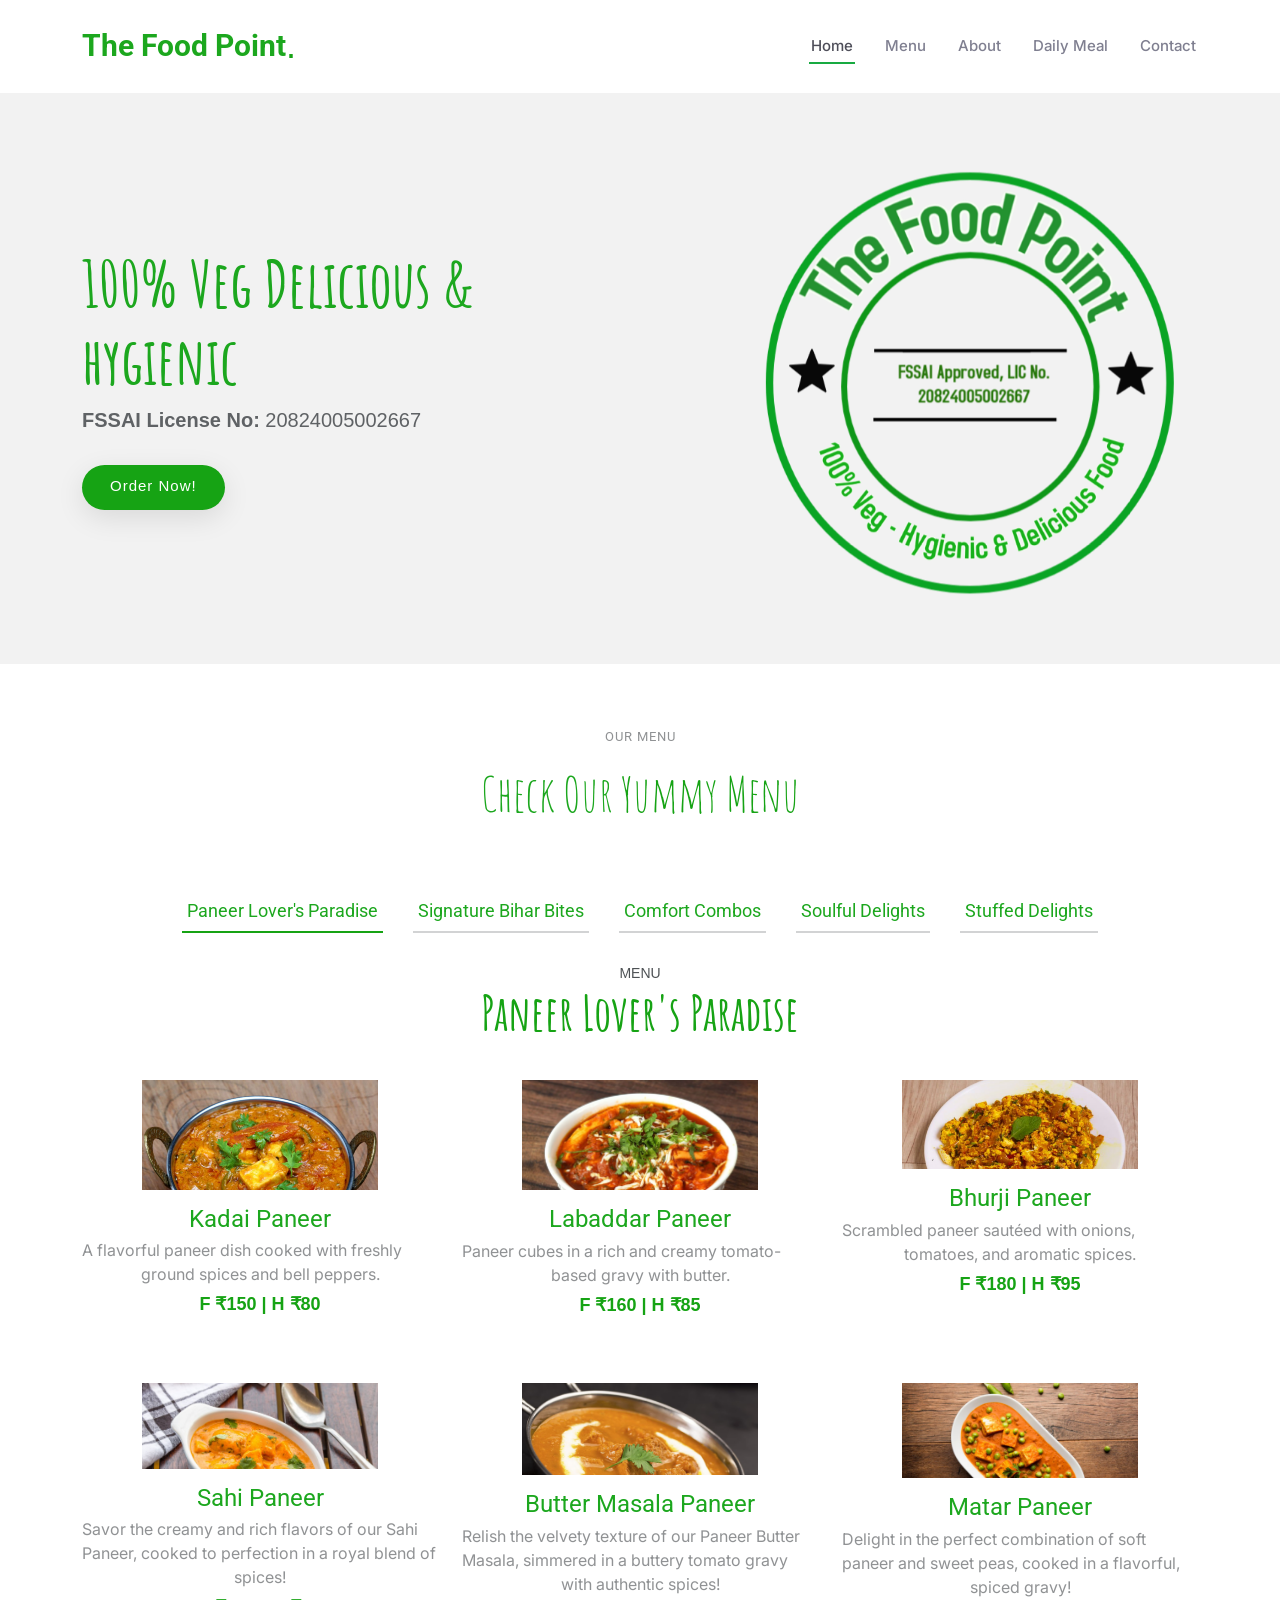
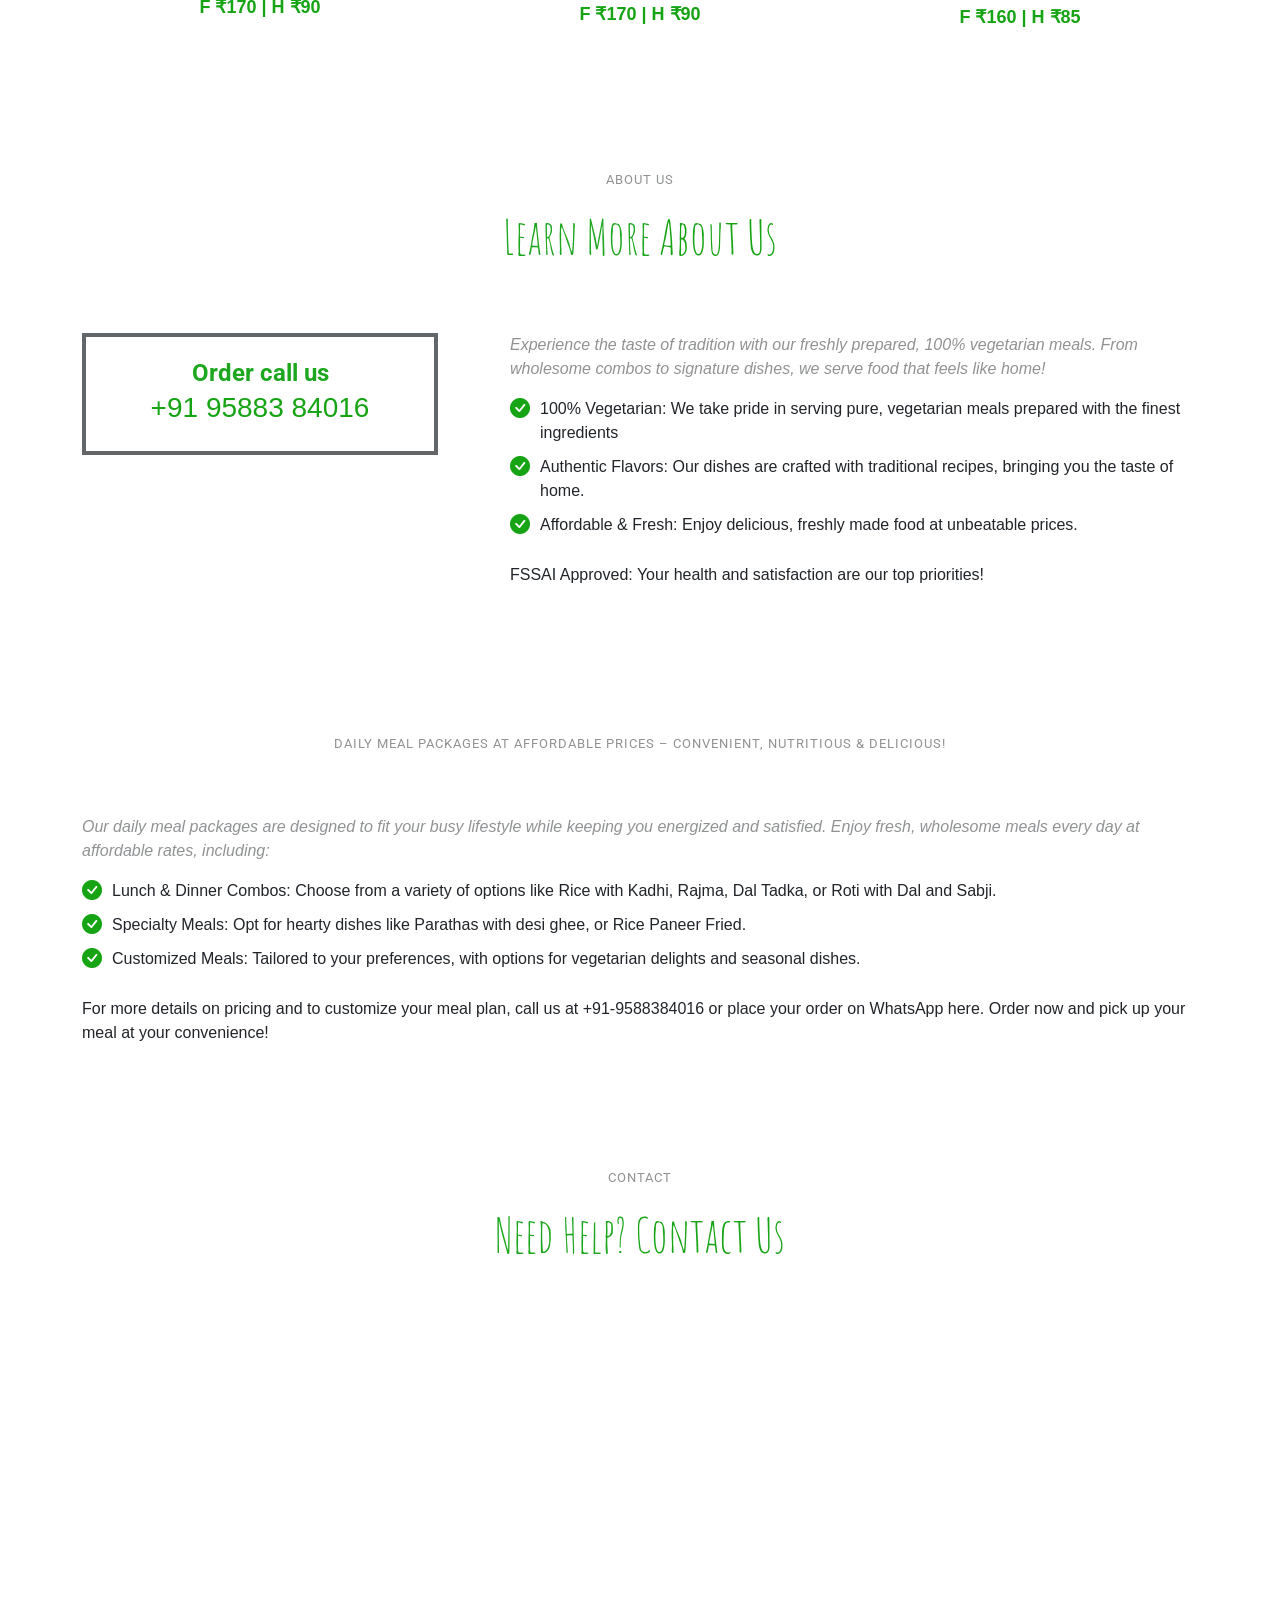
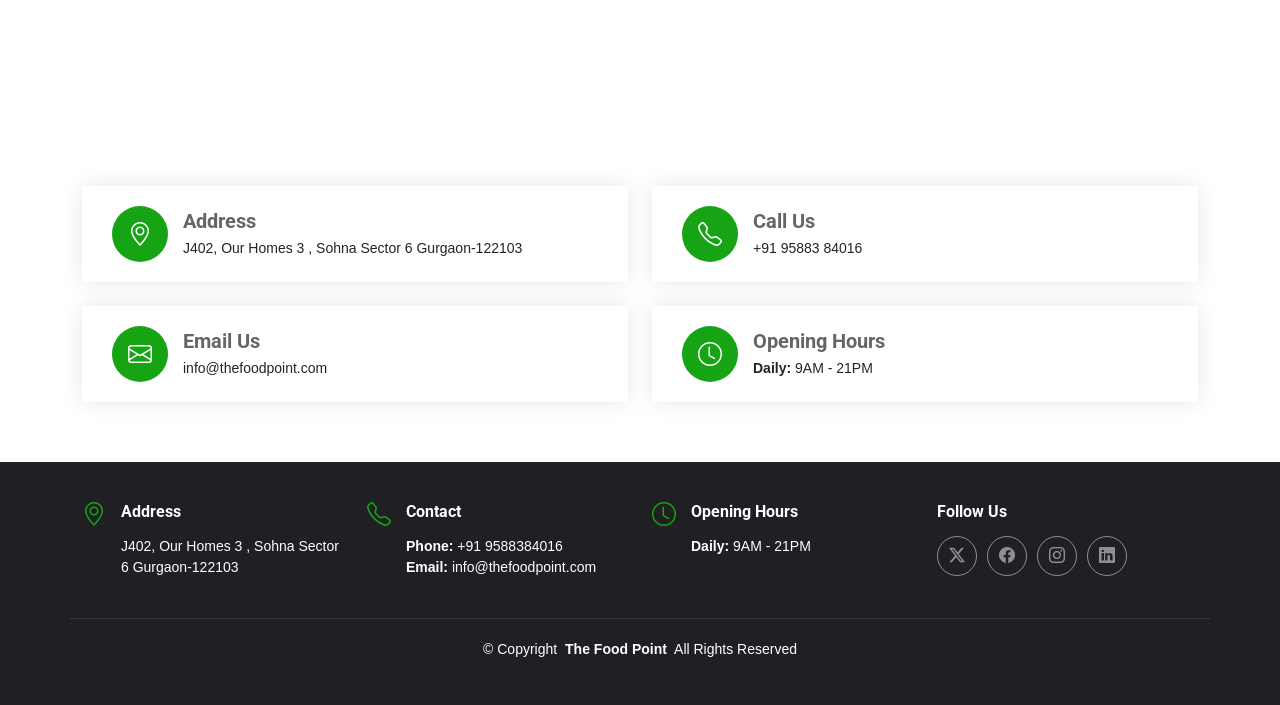
==== index.html @ 6e39b052 "First commit" ====
<!DOCTYPE html>
<html lang="en">

<head>
  <meta charset="utf-8">
  <meta content="width=device-width, initial-scale=1.0" name="viewport">
  <title>The Food Point</title>
  <meta name="description" content="">
  <meta name="keywords" content="">

  <!-- Favicons -->
  <!-- <link href="assets/img/favicon.png" rel="icon"> -->
  <link href="assets/img/apple-touch-icon.png" rel="apple-touch-icon">

  <!-- <link rel="apple-touch-icon" sizes="180x180" href="/apple-touch-icon.png"> -->
<link rel="icon" type="image/png" sizes="32x32" href="assets/img/favicon-32x32.png">
<link rel="icon" type="image/png" sizes="16x16" href="assets/img/favicon-16x16.png">
<link rel="manifest" href="/site.webmanifest">


  <!-- Fonts -->
  <link href="https://fonts.googleapis.com" rel="preconnect">
  <link href="https://fonts.gstatic.com" rel="preconnect" crossorigin>
  <link href="https://fonts.googleapis.com/css2?family=Roboto:ital,wght@0,100;0,300;0,400;0,500;0,700;0,900;1,100;1,300;1,400;1,500;1,700;1,900&family=Inter:wght@100;200;300;400;500;600;700;800;900&family=Amatic+SC:wght@400;700&display=swap" rel="stylesheet">

  <!-- Vendor CSS Files -->
  <link href="assets/vendor/bootstrap/css/bootstrap.min.css" rel="stylesheet">
  <link href="assets/vendor/bootstrap-icons/bootstrap-icons.css" rel="stylesheet">
  <link href="assets/vendor/aos/aos.css" rel="stylesheet">
  <link href="assets/vendor/glightbox/css/glightbox.min.css" rel="stylesheet">
  <link href="assets/vendor/swiper/swiper-bundle.min.css" rel="stylesheet">

  <!-- Main CSS File -->
  <link href="assets/css/main.css" rel="stylesheet">

  <!-- =======================================================
  * Template Name: Yummy
  * Template URL: https://bootstrapmade.com/yummy-bootstrap-restaurant-website-template/
  * Updated: Aug 07 2024 with Bootstrap v5.3.3
  * Author: BootstrapMade.com
  * License: https://bootstrapmade.com/license/
  ======================================================== -->
  <style>
    @media (max-width: 768px) {
  .popup-overlay {
    width: 90%;
    height: auto;
    top: 10%;
    left: 5%;
  }
}
  </style>
</head>

<body class="index-page">

  <header id="header" class="header d-flex align-items-center sticky-top">
    <div class="container position-relative d-flex align-items-center justify-content-between">

      <a href="index.html" class="logo d-flex align-items-center me-auto me-xl-0">
        <!-- Uncomment the line below if you also wish to use an image logo -->
        <!-- <img src="assets/img/logo.png" alt=""> -->
        <h1 class="sitename">The Food Point</h1>
        <span>.</span>
      </a>

      <nav id="navmenu" class="navmenu">
        <ul>
          <li><a href="#hero" class="active">Home<br></a></li>
          <li><a href="#menu">Menu</a></li>
          <li><a href="#about">About</a></li>
   
          <!-- <li><a href="#events">Events</a></li>
          <li><a href="#chefs">Chefs</a></li>
          <li><a href="#gallery">Gallery</a></li>
          <li class="dropdown"><a href="#"><span>Dropdown</span> <i class="bi bi-chevron-down toggle-dropdown"></i></a>
            <ul>
              <li><a href="#">Dropdown 1</a></li>
              <li class="dropdown"><a href="#"><span>Deep Dropdown</span> <i class="bi bi-chevron-down toggle-dropdown"></i></a>
                <ul>
                  <li><a href="#">Deep Dropdown 1</a></li>
                  <li><a href="#">Deep Dropdown 2</a></li>
                  <li><a href="#">Deep Dropdown 3</a></li>
                  <li><a href="#">Deep Dropdown 4</a></li>
                  <li><a href="#">Deep Dropdown 5</a></li>
                </ul>
              </li>
              <li><a href="#">Dropdown 2</a></li>
              <li><a href="#">Dropdown 3</a></li>
              <li><a href="#">Dropdown 4</a></li>
            </ul>
          </li> -->
          <li><a href="#dailyMeal">Daily Meal</a></li>
          <li><a href="#contact">Contact</a></li>
        </ul>
        <i class="mobile-nav-toggle d-xl-none bi bi-list"></i>
      </nav>

      <!-- <a class="btn-getstarted" href="https://wa.link/rzts4y" >Order Now</a> -->
      <!-- <a href="/ordernow.html" class="btn-get-started">Order Now!</a> -->
      <!-- <button id="orderNowButton" style="margin: 20px; padding: 10px 20px; background: #2ca72a; color: #fff; border: none; border-radius: 4px; cursor: pointer;">Order Now</button> -->

    </div>
  </header>

  <main class="main">
    <!-- <div style="background-color: #ffcc00; padding: 15px; text-align: center; font-family: Arial, sans-serif; border-radius: 5px;">
      <h2 style="color: #d32f2f;">📢 Important Announcement 📢</h2>
      <p style="font-size: 18px; color: #333;">
          Dear Customers,  
          <br><br>
          <strong>The Food Point (FSSAI: 20824005002667)</strong> will be 
          <span style="color: #d32f2f;"><strong>temporarily closed from 28th March to 1st April</strong></span>.
          Our services will <strong>resume from 2nd April onwards</strong>.
      </p>
      <p style="font-size: 16px; color: #333;">
          For any inquiries, contact us at: <strong>📞 9588384016</strong>  
        
      </p>
      <p style="font-weight: bold; color: #d32f2f;">We appreciate your understanding and look forward to serving you again soon! 😊</p>
  </div> -->
  
    <!-- Hero Section -->
    <section id="hero" class="hero section light-background">

      <div class="container">

        <div class="row gy-4 justify-content-center justify-content-lg-between">
          <div class="col-lg-5 order-2 order-lg-1 d-flex flex-column justify-content-center">
            <h1 data-aos="fade-up">100% Veg Delicious & hygienic</h1>
            <p data-aos="fade-up" data-aos-delay="100"><strong>FSSAI License No:</strong> 20824005002667</p>
            <!-- <p >Order now and pick up your meal at your convenience!</p> -->
            <div class="d-flex" data-aos="fade-up" data-aos-delay="200">
              <!-- <button id="orderNowButton" style="margin: 20px; padding: 10px 20px; background: #2ca72a; color: #fff; border: none; border-radius: 4px; cursor: pointer;">Order Now</button> -->
              <!-- <button id="orderNowButton2" style="margin: 20px; padding: 10px 20px; background: #2ca72a; color: #fff; border: none; border-radius: 4px; cursor: pointer;">Order Now</button> -->
              <a  href="/ordernow.html" class="btn-get-started">Order Now!</a>
              <!-- <a href="https://www.youtube.com/watch?v=Y7f98aduVJ8" class="glightbox btn-watch-video d-flex align-items-center"><i class="bi bi-play-circle"></i><span>Watch Video</span></a> -->
            </div>
          </div>
          <div class="col-lg-5 order-1 order-lg-2 hero-img" data-aos="zoom-out">
            <!-- <img src="assets/img/hero-img.png" class="img-fluid animated" alt=""> -->
            <!-- <img src="assets/img/menu/litti-home.png" class="img-fluid animated" alt=""> -->
            <!-- <img src="assets/img/hero1-img.png"" class="img-fluid animated" alt=""> -->
            <img src="assets/img/hero1-img.png"" class="img-fluid animated" alt="">
          </div>
        </div>
      </div>

    </section><!-- /Hero Section -->

      <!-- Menu Section -->
      <section id="menu" class="menu section">

        <!-- Section Title -->
        <div class="container section-title" data-aos="fade-up">
          <h2>Our Menu</h2>
          <p><span>Check Our</span> <span class="description-title">Yummy Menu</span></p>
        </div><!-- End Section Title -->
  
        <div class="container">
  
          <ul class="nav nav-tabs d-flex justify-content-center" data-aos="fade-up" data-aos-delay="100">
  
            <li class="nav-item">
              <a class="nav-link active show" data-bs-toggle="tab" data-bs-target="#paneerItems">
                <h4>Paneer Lover's Paradise </h4>
              </a>
            </li><!-- End tab nav item -->
  
            <li class="nav-item">
              <a class="nav-link" data-bs-toggle="tab" data-bs-target="#biharBites">
                <h4>Signature Bihar Bites</h4>
              </a><!-- End tab nav item -->
  
            </li>
            <li class="nav-item">
              <a class="nav-link" data-bs-toggle="tab" data-bs-target="#comfortCombos">
                <h4>Comfort Combos</h4>
              </a>
            </li><!-- End tab nav item -->
  
            <li class="nav-item">
              <a class="nav-link" data-bs-toggle="tab" data-bs-target="#soulfulDelights">
                <h4>Soulful Delights</h4>
              </a>
            </li><!-- End tab nav item -->
  
            <li class="nav-item">
              <a class="nav-link" data-bs-toggle="tab" data-bs-target="#stuffedDelights">
                <h4>Stuffed Delights</h4>
              </a>
            </li><!-- End tab nav item -->
  
  
            
          </ul>
  
          <div class="tab-content" data-aos="fade-up" data-aos-delay="200">
  
            <div class="tab-pane fade active show" id="paneerItems">
  
              <div class="tab-header text-center">
                <p>Menu</p>
                <h3>Paneer Lover's Paradise</h3>
              </div>
  
              <div class="row gy-5">
  
                <div class="col-lg-4 menu-item">
                  <a href="assets/img/menu/kadai-paneer.png"glightbox"><img src="assets/img/menu/kadai-paneer.png" class="menu-img img-fluid" alt=""></a>
                  <h4>Kadai Paneer</h4>
                  <p class="ingredients">
                    A flavorful paneer dish cooked with freshly ground spices and bell peppers.
                  </p>
                  <p class="price">
                    F ₹150 | H ₹80
                  </p>
                </div><!-- Menu Item -->
  
                <div class="col-lg-4 menu-item">
                  <a href="assets/img/menu/paneer-labaddar.png" class="glightbox"><img src="assets/img/menu/paneer-labaddar.png" class="menu-img img-fluid" alt=""></a>
                  <h4>Labaddar Paneer</h4>
                  <p class="ingredients">
                    Paneer cubes in a rich and creamy tomato-based gravy with butter.
                  </p>
                  <p class="price">
                    F ₹160 | H ₹85
                  </p>
                </div><!-- Menu Item -->
  
                <div class="col-lg-4 menu-item">
                  <a href="assets/img/menu/paneer-bhurji.png" class="glightbox"><img src="assets/img/menu/paneer-bhurji.png" class="menu-img img-fluid" alt=""></a>
                  <h4>Bhurji Paneer</h4>
                  <p class="ingredients">
                    Scrambled paneer sautéed with onions, tomatoes, and aromatic spices.
                  </p>
                  <p class="price">
                    F ₹180 | H ₹95
                  </p>
                </div><!-- Menu Item -->
  
                <div class="col-lg-4 menu-item">
                  <a href="assets/img/menu/paneer-sahi.png" class="glightbox"><img src="assets/img/menu/paneer-sahi.png" class="menu-img img-fluid" alt=""></a>
                  <h4>Sahi Paneer</h4>
                  <p class="ingredients">
                    Savor the creamy and rich flavors of our Sahi Paneer, cooked to perfection in a royal blend of spices!
                  </p>
                  <p class="price">
                    F ₹170 | H ₹90
                  </p>
                </div><!-- Menu Item -->
  
                <div class="col-lg-4 menu-item">
                  <a href="assets/img/menu/paneer-b-masala.png" class="glightbox"><img src="assets/img/menu/paneer-b-masala.png" class="menu-img img-fluid" alt=""></a>
                  <h4>Butter Masala Paneer</h4>
                  <p class="ingredients">
                    Relish the velvety texture of our Paneer Butter Masala, simmered in a buttery tomato gravy with authentic spices!
                  </p>
                  <p class="price">
                    F ₹170 | H ₹90
                  </p>
                </div><!-- Menu Item -->
  
                <div class="col-lg-4 menu-item">
                  <a href="assets/img/menu/matar-paneer.png" class="glightbox"><img src="assets/img/menu/matar-paneer.png" class="menu-img img-fluid" alt=""></a>
                  <h4>Matar Paneer</h4>
                  <p class="ingredients">
                    Delight in the perfect combination of soft paneer and sweet peas, cooked in a flavorful, spiced gravy!
                  </p>
                  <p class="price">
                    F ₹160 | H ₹85
                  </p>
                </div><!-- Menu Item -->
  
              </div>
            </div><!-- End Starter Menu Content -->
  
            <div class="tab-pane fade" id="biharBites">
  
              <div class="tab-header text-center">
                <p>Menu</p>
                <h3>Signature Bihar Bites</h3>
              </div>
  
              <div class="row gy-5">
  
                <div class="col-lg-4 menu-item">
                  <a href="assets/img/menu/liiti-chokha.png" class="glightbox"><img src="assets/img/menu/liiti-chokha.png" class="menu-img img-fluid" alt=""></a>
                  <h4>Litti Chokha</h4>
                  <p class="ingredients">
                    Savor the authentic taste of Litti Chokha – roasted wheat balls filled with spiced sattu, served with a flavorful brinjal and tomato mash.
                  </p>
                  <p class="price">
                     ₹90(4 pcs) 
                  </p>
                </div><!-- Menu Item -->
  
                <div class="col-lg-4 menu-item">
                  <a href="assets/img/menu/sattu-paratha.png" class="glightbox"><img src="assets/img/menu/sattu-paratha.png" class="menu-img img-fluid" alt=""></a>
                  <h4>Sattu Paratha </h4>
                  <p class="ingredients">
                    Relish the wholesome goodness of Sattu Paratha – soft whole wheat flatbreads stuffed with spiced roasted gram flour, served with fresh chutney and curd for a satisfying meal
                  </p>
                  <p class="price">
                    ₹80(2 pcs)
                  </p>
                </div><!-- Menu Item -->
  
             
  
               
              </div>
            </div><!-- End Breakfast Menu Content -->
  
            <div class="tab-pane fade" id="comfortCombos">
  
              <div class="tab-header text-center">
                <p>Menu</p>
                <h3>Comfort Combos</h3>
              </div>
  
              <div class="row gy-5">
  
                <div class="col-lg-4 menu-item">
                  <a href="assets/img/menu/rajama-chawal.png" class="glightbox"><img src="assets/img/menu/rajama-chawal.png" class="menu-img img-fluid" alt=""></a>
                  <h4>Rajama Chawal</h4>
                  <p class="ingredients">
                    Enjoy the classic comfort of Rajma Chawal – hearty red kidney beans cooked in a flavorful spiced gravy, served over steamed rice for a perfect meal
                  </p>
                  <p class="price">
                    ₹90
                  </p>
                </div><!-- Menu Item -->
  
                <div class="col-lg-4 menu-item">
                  <a href="assets/img/menu/Kadhi Chawal.png" class="glightbox"><img src="assets/img/menu/Kadhi Chawal.png" class="menu-img img-fluid" alt=""></a>
                  <h4>Kadhi Chawal</h4>
                  <p class="ingredients">
                    Savor the tangy and flavorful Kadhi Pakoda Chawal – creamy yogurt-based curry with spiced gram flour fritters, paired perfectly with steamed rice
                  </p>
                  <p class="price">
                    ₹90
                  </p>
                </div><!-- Menu Item -->
  
                <div class="col-lg-4 menu-item">
                  <a href="assets/img/menu/dal-chawal.png" class="glightbox"><img src="assets/img/menu/dal-chawal.png" class="menu-img img-fluid" alt=""></a>
                  <h4>Dal Chawal</h4>
                  <p class="ingredients">
                    Delight in the simplicity of Dal Tadka Chawal – aromatic lentils tempered with ghee and spices, served with fluffy steamed rice for a comforting meal
                  </p>
                  <p class="price">
                    ₹90
                  </p>
                </div><!-- Menu Item -->
  
                <div class="col-lg-4 menu-item">
                  <a href="assets/img/menu/dal-rotis-thali.png" class="glightbox"><img src="assets/img/menu/dal-rotis-thali.png" class="menu-img img-fluid" alt=""></a>
                  <h4>Dal Delight Platter</h4>
                  <p class="ingredients">
                    Indulge in our wholesome thali featuring 4 soft rotis served with desi ghee, a flavorful vegetable sabji, and comforting Dal Tadka – a complete meal packed with nutrition and taste
                  </p>
                  <p class="price">
                    ₹95
                  </p>
                </div><!-- Menu Item -->
  
                <div class="col-lg-4 menu-item">
                  <a href="assets/img/menu/paneer-roti.png" class="glightbox"><img src="assets/img/menu/paneer-roti.png" class="menu-img img-fluid" alt=""></a>
                  <h4>Royal Paneer Platter</h4>
                  <p class="ingredients">
                    Enjoy the perfect combination of 4 soft rotis served with desi ghee, paired with flavorful Kadai Paneer and cooling raita – a deliciously satisfying thali for every craving.
                  </p>
                  <p class="price">
                    ₹120
                  </p>
                </div><!-- Menu Item -->
  
  
              </div>
            </div><!-- End Lunch Menu Content -->
  
            <div class="tab-pane fade" id="soulfulDelights">
  
              <div class="tab-header text-center">
                <p>Menu</p>
                <h3>Soulful Delights</h3>
              </div>
  
              <div class="row gy-5">
  
                <div class="col-lg-4 menu-item">
                  <a href="assets/img/menu/dal-tadka.png" class="glightbox"><img src="assets/img/menu/dal-tadka.png" class="menu-img img-fluid" alt=""></a>
                  <h4>Dal  Tadka</h4>
                  <p class="ingredients">
                   
                  </p>
                  <p class="price">
                    F ₹120 | H ₹60
                  </p>
                </div><!-- Menu Item -->
  
                <div class="col-lg-4 menu-item">
                  <a href="assets/img/menu/Chhole.png" class="glightbox"><img src="assets/img/menu/Chhole.png" class="menu-img img-fluid" alt=""></a>
                  <h4>Chhole</h4>
                  <p class="ingredients">
                 
                  </p>
                  <p class="price">
                    F ₹120 | H ₹60
                  </p>
                </div><!-- Menu Item -->
                <div class="col-lg-4 menu-item">
                  <a href="assets/img/menu/Rajama.png" class="glightbox"><img src="assets/img/menu/Rajama.png" class="menu-img img-fluid" alt=""></a>
                  <h4>Rajama</h4>
                  <p class="ingredients">
                 
                  </p>
                  <p class="price">
                    F ₹120 | H ₹60
                  </p>
                </div><!-- Menu Item -->
                <div class="col-lg-4 menu-item">
                  <a href="assets/img/menu/kadhi-pakoda.png" class="glightbox"><img src="assets/img/menu/kadhi-pakoda.png" class="menu-img img-fluid" alt=""></a>
                  <h4>Kadhi Pakoda</h4>
                  <p class="ingredients">
                 
                  </p>
                  <p class="price">
                    F ₹120 | H ₹60
                  </p>
                </div><!-- Menu Item -->
                <div class="col-lg-4 menu-item">
                  <a href="assets/img/menu/dal-makhani.png" class="glightbox"><img src="assets/img/menu/dal-makhani.png" class="menu-img img-fluid" alt=""></a>
                  <h4>Dal Makhani</h4>
                  <p class="ingredients">
                 
                  </p>
                  <p class="price">
                    F ₹150 | H ₹80
                  </p>
                </div><!-- Menu Item -->
                <div class="col-lg-4 menu-item">
                  <a href="assets/img/menu/paneer-fried-rice.png" class="glightbox"><img src="assets/img/menu/paneer-fried-rice.png" class="menu-img img-fluid" alt=""></a>
                  <h4>Paneer Fried Rice</h4>
                  <p class="ingredients">
                 
                  </p>
                  <p class="price">
                    F ₹120 | H ₹70
                  </p>
                </div><!-- Menu Item -->
                <div class="col-lg-4 menu-item">
                  <a href="assets/img/menu/seasonal-sbji.png" class="glightbox"><img src="assets/img/menu/seasonal-sbji.png" class="menu-img img-fluid" alt=""></a>
                  <h4>Seasonal Sabji</h4>
                  <p class="ingredients">
                 
                  </p>
                  <p class="price">
                    F ₹120 | H ₹60
                  </p>
                </div><!-- Menu Item -->
  
                <div class="col-lg-4 menu-item">
                  <a href="assets/img/menu/jeera-rice.png" class="glightbox"><img src="assets/img/menu/jeera-rice.png" class="menu-img img-fluid" alt=""></a>
                  <h4>Jeera  Rice</h4>
                  <p class="ingredients">
                 
                  </p>
                  <p class="price">
                    F ₹80 | H ₹45
                  </p>
                </div><!-- Menu Item -->
  
                <div class="col-lg-4 menu-item">
                  <a href="assets/img/menu/fulka-roti.png" class="glightbox"><img src="assets/img/menu/fulka-roti.png" class="menu-img img-fluid" alt=""></a>
                  <h4>Roti</h4>
                  <p class="ingredients">
                 
                  </p>
                  <p class="price">
                   ₹10 (1 pc)
                  </p>
                </div><!-- Menu Item -->
  
             
  
              </div>
            </div><!-- End Dinner Menu Content -->
  
            <div class="tab-pane fade" id="stuffedDelights">
  
              <div class="tab-header text-center">
                <p>Menu</p>
                <h3>Stuffed Delights</h3>
              </div>
  
              <div class="row gy-5">
  
                <div class="col-lg-4 menu-item">
                  <a href="assets/img/menu/Alloo-paratha.png" class="glightbox"><img src="assets/img/menu/Alloo-paratha.png" class="menu-img img-fluid" alt=""></a>
                  <h4>Allo Paratha(2 pcs)</h4>
                  <p class="ingredients">
                   
                  </p>
                  <p class="price">
                  ₹75
                  </p>
                </div><!-- Menu Item -->
  
                <div class="col-lg-4 menu-item">
                  <a href="assets/img/menu/sattu-paratha.png" class="glightbox"><img src="assets/img/menu/sattu-paratha.png" class="menu-img img-fluid" alt=""></a>
                  <h4>Sattu Paratha(2 pcs)</h4>
                  <p class="ingredients">
                   
                  </p>
                  <p class="price">
                  ₹80
                  </p>
                </div><!-- Menu Item -->
                <div class="col-lg-4 menu-item">
                  <a href="assets/img/menu/Paneer-paratha.png" class="glightbox"><img src="assets/img/menu/Paneer-paratha.png" class="menu-img img-fluid" alt=""></a>
                  <h4>Paneer Paratha(2 pcs)</h4>
                  <p class="ingredients">
                 
                  </p>
                  <p class="price">
                     ₹90
                  </p>
                </div><!-- Menu Item -->
               
             
  
              </div>
            </div><!-- End Dinner Menu Content -->
          </div>
  
        </div>
  
      </section><!-- /Menu Section -->

    <!-- About Section -->
    <section id="about" class="about section">

      <!-- Section Title -->
      <div class="container section-title" data-aos="fade-up">
        <h2>About Us<br></h2>
        <p><span>Learn More</span> <span class="description-title">About Us</span></p>
      </div><!-- End Section Title -->

      <div class="container">

        <div class="row gy-4">
          <div class="col-lg-4" data-aos="fade-up" data-aos-delay="100">
            <!-- <img src="assets/img/about.jpg" class="img-fluid mb-4" alt=""> -->
            <div class="book-a-table">
              <h3>Order call us </h3>
              <p>+91 95883 84016</p>
            </div>
          </div>
          <div class="col-lg-8" data-aos="fade-up" data-aos-delay="250">
            <div class="content ps-0 ps-lg-5">
              <p class="fst-italic">
                Experience the taste of tradition with our freshly prepared, 100% vegetarian meals. From wholesome combos to signature dishes, we serve food that feels like home!
              </p>
              <ul>
                <li><i class="bi bi-check-circle-fill"></i> <span>100% Vegetarian: We take pride in serving pure, vegetarian meals prepared with the finest ingredients</span></li>
                <li><i class="bi bi-check-circle-fill"></i> <span>Authentic Flavors: Our dishes are crafted with traditional recipes, bringing you the taste of home.</span></li>
                <li><i class="bi bi-check-circle-fill"></i> <span>Affordable & Fresh: Enjoy delicious, freshly made food at unbeatable prices.</span></li>
              </ul>
              <p>
                FSSAI Approved: Your health and satisfaction are our top priorities!
              </p>

              <div class="position-relative mt-4">
                <!-- <img src="assets/img/about-2.jpg" class="img-fluid" alt=""> -->
                <!-- <a href="https://www.youtube.com/watch?v=Y7f98aduVJ8" class="glightbox pulsating-play-btn"></a> -->
              </div>
            </div>
          </div>
        </div>

      </div>

    </section><!-- /About Section -->

    <!-- Why Us Section -->

    <!-- /Why Us Section -->

    <!-- Stats Section -->
  
    <!-- /Stats Section -->

  

    <!-- Testimonials Section -->
   <!-- /Testimonials Section -->

    <!-- Events Section -->
   <!-- /Events Section -->

 

        <!-- About Section -->
        <section id="dailyMeal" class="about section">

          <!-- Section Title -->
          <div class="container section-title" data-aos="fade-up">
            <h2>Daily Meal Packages at Affordable Prices – Convenient, Nutritious & Delicious!<br></h2>
         
          </div><!-- End Section Title -->
    
          <div class="container">
    
            <div class="row gy-12">
          
              <div class="col-lg-12" data-aos="fade-up" data-aos-delay="250">
                <div class="content ps-0 ps-lg-12">
                  <p class="fst-italic">
                    Our daily meal packages are designed to fit your busy lifestyle while keeping you energized and satisfied. Enjoy fresh, wholesome meals every day at affordable rates, including:
                  </p>
                  <ul>
                    <li><i class="bi bi-check-circle-fill"></i> <span>Lunch & Dinner Combos: Choose from a variety of options like Rice with Kadhi, Rajma, Dal Tadka, or Roti with Dal and Sabji.</span></li>
                    <li><i class="bi bi-check-circle-fill"></i> <span>Specialty Meals: Opt for hearty dishes like Parathas with desi ghee, or Rice Paneer Fried.</span></li>
                    <li><i class="bi bi-check-circle-fill"></i> <span>Customized Meals: Tailored to your preferences, with options for vegetarian delights and seasonal dishes.</span></li>
                  </ul>
                  <p>
                    For more details on pricing and to customize your meal plan, call us at +91-9588384016 or place your order on WhatsApp here. Order now and pick up your meal at your convenience!
                  </p>
    
                
                </div>
              </div>
            </div>
    
          </div>
    
        </section><!-- /About Section -->
    <!-- Book A Table Section -->
   <!-- /Book A Table Section -->

    <!-- Gallery Section -->
 <!-- /Gallery Section -->

    <!-- Contact Section -->
    <section id="contact" class="contact section">

      <!-- Section Title -->
      <div class="container section-title" data-aos="fade-up">
        <h2>Contact</h2>
        <p><span>Need Help?</span> <span class="description-title">Contact Us</span></p>
      </div><!-- End Section Title -->

      <div class="container" data-aos="fade-up" data-aos-delay="100">

        <div class="mb-5">
          <!-- <iframe style="width: 100%; height: 400px;" src="https://www.google.com/maps/embed?pb=!1m14!1m8!1m3!1d12097.433213460943!2d-74.0062269!3d40.7101282!3m2!1i1024!2i768!4f13.1!3m3!1m2!1s0x0%3A0xb89d1fe6bc499443!2sDowntown+Conference+Center!5e0!3m2!1smk!2sbg!4v1539943755621" frameborder="0" allowfullscreen=""></iframe> -->
          <iframe style="width: 100%; height: 400px;"  src="https://www.google.com/maps/embed?pb=!1m18!1m12!1m3!1d878.5995395990917!2d77.06961250093661!3d28.255941419784676!2m3!1f0!2f0!3f0!3m2!1i1024!2i768!4f13.1!3m3!1m2!1s0x390d255c19a1b747%3A0x78d03f328b97b663!2sThe%20Food%20Point%20(Abha&#39;s%20Kitchen)!5e0!3m2!1sen!2sin!4v1734970877491!5m2!1sen!2sin&z=18"  style="border:0;" allowfullscreen="" loading="lazy" referrerpolicy="no-referrer-when-downgrade"></iframe>
        
        
        </div><!-- End Google Maps -->

        <div class="row gy-4">

          <div class="col-md-6">
            <div class="info-item d-flex align-items-center" data-aos="fade-up" data-aos-delay="200">
              <i class="icon bi bi-geo-alt flex-shrink-0"></i>
              <div>
                <h3>Address</h3>
                <p>J402, Our Homes 3 , Sohna Sector 6 Gurgaon-122103</p>
              </div>
            </div>
          </div><!-- End Info Item -->

          <div class="col-md-6">
            <div class="info-item d-flex align-items-center" data-aos="fade-up" data-aos-delay="300">
              <i class="icon bi bi-telephone flex-shrink-0"></i>
              <div>
                <h3>Call Us</h3>
                <p>+91 95883 84016</p>
              </div>
            </div>
          </div><!-- End Info Item -->

          <div class="col-md-6">
            <div class="info-item d-flex align-items-center" data-aos="fade-up" data-aos-delay="400">
              <i class="icon bi bi-envelope flex-shrink-0"></i>
              <div>
                <h3>Email Us</h3>
                <p>info@thefoodpoint.com</p>
              </div>
            </div>
          </div><!-- End Info Item -->

          <div class="col-md-6">
            <div class="info-item d-flex align-items-center" data-aos="fade-up" data-aos-delay="500">
              <i class="icon bi bi-clock flex-shrink-0"></i>
              <div>
                <h3>Opening Hours<br></h3>
                <!-- <p><strong>Daily:</strong> 9AM - 21PM; <strong>Sunday:</strong> Closed</p> -->
                <p><strong>Daily:</strong> 9AM - 21PM</p>
              </div>
            </div>
          </div><!-- End Info Item -->

        </div>

       
        
        
        <!-- End Contact Form -->

      </div>

    </section><!-- /Contact Section -->

  </main>

  <footer id="footer" class="footer dark-background">

    <div class="container">
      <div class="row gy-3">
        <div class="col-lg-3 col-md-6 d-flex">
          <i class="bi bi-geo-alt icon"></i>
          <div class="address">
            <h4>Address</h4>
            J402, Our Homes 3 , Sohna Sector 6 Gurgaon-122103
            <p></p>
          </div>

        </div>

        <div class="col-lg-3 col-md-6 d-flex">
          <i class="bi bi-telephone icon"></i>
          <div>
            <h4>Contact</h4>
            <p>
              <strong>Phone:</strong> <span>+91 9588384016</span><br>
              <strong>Email:</strong> <span>info@thefoodpoint.com</span><br>
            </p>
          </div>
        </div>

        <div class="col-lg-3 col-md-6 d-flex">
          <i class="bi bi-clock icon"></i>
          <div>
            <h4>Opening Hours</h4>
            <p>
              <strong>Daily:</strong> <span>9AM - 21PM</span><br>
              <!-- <strong>Sunday</strong>: <span>Closed</span> -->
            </p>
          </div>
        </div>

        <div class="col-lg-3 col-md-6">
          <h4>Follow Us</h4>
          <div class="social-links d-flex">
            <a href="#" class="twitter"><i class="bi bi-twitter-x"></i></a>
            <a href="#" class="facebook"><i class="bi bi-facebook"></i></a>
            <a href="#" class="instagram"><i class="bi bi-instagram"></i></a>
            <a href="#" class="linkedin"><i class="bi bi-linkedin"></i></a>
          </div>
        </div>

      </div>
    </div>

    <div class="container copyright text-center mt-4">
      <p>© <span>Copyright</span> <strong class="px-1 sitename">The Food Point</strong> <span>All Rights Reserved</span></p>
      <div class="credits">
        <!-- All the links in the footer should remain intact. -->
        <!-- You can delete the links only if you've purchased the pro version. -->
        <!-- Licensing information: https://bootstrapmade.com/license/ -->
        <!-- Purchase the pro version with working PHP/AJAX contact form: [buy-url] -->
        <!-- Designed by <a href="https://bootstrapmade.com/">BootstrapMade</a> Distributed by <a href="https://themewagon.com">ThemeWagon</a> -->
      </div>
    </div>

  </footer>

  <!-- Scroll Top -->
  <a href="#" id="scroll-top" class="scroll-top d-flex align-items-center justify-content-center"><i class="bi bi-arrow-up-short"></i></a>

  <!-- Preloader -->
  <div id="preloader"></div>

  <!-- Vendor JS Files -->
  <script src="assets/vendor/bootstrap/js/bootstrap.bundle.min.js"></script>
  <script src="assets/vendor/php-email-form/validate.js"></script>
  <script src="assets/vendor/aos/aos.js"></script>
  <script src="assets/vendor/glightbox/js/glightbox.min.js"></script>
  <script src="assets/vendor/purecounter/purecounter_vanilla.js"></script>
  <script src="assets/vendor/swiper/swiper-bundle.min.js"></script>

  <!-- Main JS File -->
  <script src="assets/js/main.js"></script>

</body>

</html>
---- assets/css/main.css ----
/**
* Template Name: Yummy
* Template URL: https://bootstrapmade.com/yummy-bootstrap-restaurant-website-template/
* Updated: Aug 07 2024 with Bootstrap v5.3.3
* Author: BootstrapMade.com
* License: https://bootstrapmade.com/license/
*/

/*--------------------------------------------------------------
# Font & Color Variables
# Help: https://bootstrapmade.com/color-system/
--------------------------------------------------------------*/
/* Fonts */
:root {
  --default-font: "Roboto",  system-ui, -apple-system, "Segoe UI", Roboto, "Helvetica Neue", Arial, "Noto Sans", "Liberation Sans", sans-serif, "Apple Color Emoji", "Segoe UI Emoji", "Segoe UI Symbol", "Noto Color Emoji";
  --heading-font: "Amatic SC",  sans-serif;
  --nav-font: "Inter",  sans-serif;
}

/* Global Colors - The following color variables are used throughout the website. Updating them here will change the color scheme of the entire website */
:root { 
  --background-color: #ffffff; /* Background color for the entire website, including individual sections */
  --default-color: #212529; /* Default color used for the majority of the text content across the entire website */
  --heading-color: #1ca71e; /* Color for headings, subheadings and title throughout the website */
  --accent-color: #16a314; /* Accent color that represents your brand on the website. It's used for buttons, links, and other elements that need to stand out */
  --surface-color: #ffffff; /* The surface color is used as a background of boxed elements within sections, such as cards, icon boxes, or other elements that require a visual separation from the global background. */
  --contrast-color: #ffffff; /* Contrast color for text, ensuring readability against backgrounds of accent, heading, or default colors. */
}

/* Nav Menu Colors - The following color variables are used specifically for the navigation menu. They are separate from the global colors to allow for more customization options */
:root {
  --nav-color: #7f7f90;  /* The default color of the main navmenu links */
  --nav-hover-color: #18aa41; /* Applied to main navmenu links when they are hovered over or active */
  --nav-mobile-background-color: #ffffff; /* Used as the background color for mobile navigation menu */
  --nav-dropdown-background-color: #ffffff; /* Used as the background color for dropdown items that appear when hovering over primary navigation items */
  --nav-dropdown-color: #7f7f90; /* Used for navigation links of the dropdown items in the navigation menu. */
  --nav-dropdown-hover-color: #2bb724; /* Similar to --nav-hover-color, this color is applied to dropdown navigation links when they are hovered over. */
}

/* Color Presets - These classes override global colors when applied to any section or element, providing reuse of the sam color scheme. */

.light-background {
  --background-color: #f2f2f2;
  --surface-color: #ffffff;
}

.dark-background {
  --background-color: #1f1f24;
  --default-color: #ffffff;
  --heading-color: #ffffff;
  --surface-color: #37373f;
  --contrast-color: #ffffff;
}

/* Smooth scroll */
:root {
  scroll-behavior: smooth;
}

/*--------------------------------------------------------------
# General Styling & Shared Classes
--------------------------------------------------------------*/
body {
  color: var(--default-color);
  background-color: var(--background-color);
  font-family: var(--default-font);
}

a {
  color: var(--accent-color);
  text-decoration: none;
  transition: 0.3s;
}

a:hover {
  color: color-mix(in srgb, var(--accent-color), transparent 25%);
  text-decoration: none;
}

h1,
h2,
h3,
h4,
h5,
h6 {
  color: var(--heading-color);
  font-family: var(--heading-font);
}

/* Pulsating Play Button
------------------------------*/
.pulsating-play-btn {
  width: 94px;
  height: 94px;
  background: radial-gradient(var(--accent-color) 50%, color-mix(in srgb, var(--accent-color), transparent 75%) 52%);
  border-radius: 50%;
  display: block;
  position: relative;
  overflow: hidden;
}

.pulsating-play-btn:before {
  content: "";
  position: absolute;
  width: 120px;
  height: 120px;
  animation-delay: 0s;
  animation: pulsate-play-btn 2s;
  animation-direction: forwards;
  animation-iteration-count: infinite;
  animation-timing-function: steps;
  opacity: 1;
  border-radius: 50%;
  border: 5px solid color-mix(in srgb, var(--accent-color), transparent 30%);
  top: -15%;
  left: -15%;
  background: rgba(198, 16, 0, 0);
}

.pulsating-play-btn:after {
  content: "";
  position: absolute;
  left: 50%;
  top: 50%;
  transform: translateX(-40%) translateY(-50%);
  width: 0;
  height: 0;
  border-top: 10px solid transparent;
  border-bottom: 10px solid transparent;
  border-left: 15px solid #fff;
  z-index: 100;
  transition: all 400ms cubic-bezier(0.55, 0.055, 0.675, 0.19);
}

.pulsating-play-btn:hover:before {
  content: "";
  position: absolute;
  left: 50%;
  top: 50%;
  transform: translateX(-40%) translateY(-50%);
  width: 0;
  height: 0;
  border: none;
  border-top: 10px solid transparent;
  border-bottom: 10px solid transparent;
  border-left: 15px solid #fff;
  z-index: 200;
  animation: none;
  border-radius: 0;
}

.pulsating-play-btn:hover:after {
  border-left: 15px solid var(--accent-color);
  transform: scale(20);
}

@keyframes pulsate-play-btn {
  0% {
    transform: scale(0.6, 0.6);
    opacity: 1;
  }

  100% {
    transform: scale(1, 1);
    opacity: 0;
  }
}

/* PHP Email Form Messages
------------------------------*/
.php-email-form .error-message {
  display: none;
  background: #df1529;
  color: #ffffff;
  text-align: left;
  padding: 15px;
  margin-bottom: 24px;
  font-weight: 600;
}

.php-email-form .sent-message {
  display: none;
  color: #ffffff;
  background: #059652;
  text-align: center;
  padding: 15px;
  margin-bottom: 24px;
  font-weight: 600;
}

.php-email-form .loading {
  display: none;
  background: var(--surface-color);
  text-align: center;
  padding: 15px;
  margin-bottom: 24px;
}

.php-email-form .loading:before {
  content: "";
  display: inline-block;
  border-radius: 50%;
  width: 24px;
  height: 24px;
  margin: 0 10px -6px 0;
  border: 3px solid var(--accent-color);
  border-top-color: var(--surface-color);
  animation: php-email-form-loading 1s linear infinite;
}

@keyframes php-email-form-loading {
  0% {
    transform: rotate(0deg);
  }

  100% {
    transform: rotate(360deg);
  }
}

/*--------------------------------------------------------------
# Global Header
--------------------------------------------------------------*/
.header {
  color: var(--default-color);
  background-color: var(--background-color);
  padding: 20px 0;
  transition: all 0.5s;
  z-index: 997;
}

.header .logo {
  line-height: 1;
}

.header .logo img {
  max-height: 36px;
  margin-right: 8px;
}

.header .logo h1 {
  font-size: 30px;
  margin: 0;
  font-weight: 700;
  color: var(--heading-color);
  font-family: var(--default-font);
}

.header .logo span {
  color: var(--accent-color);
  font-size: 36px;
}

.header .btn-getstarted,
.header .btn-getstarted:focus {
  color: var(--contrast-color);
  background: var(--accent-color);
  font-size: 14px;
  padding: 8px 26px;
  margin: 0;
  border-radius: 50px;
  transition: 0.3s;
}

.header .btn-getstarted:hover,
.header .btn-getstarted:focus:hover {
  color: var(--contrast-color);
  background: color-mix(in srgb, var(--accent-color), transparent 15%);
}

@media (max-width: 1200px) {
  .header .logo {
    order: 1;
  }

  .header .btn-getstarted {
    order: 2;
    margin: 0 15px 0 0;
    padding: 6px 20px;
  }

  .header .navmenu {
    order: 3;
  }
}

.scrolled .header {
  box-shadow: 0px 0 18px rgba(0, 0, 0, 0.1);
}

/*--------------------------------------------------------------
# Navigation Menu
--------------------------------------------------------------*/
/* Desktop Navigation */
@media (min-width: 1200px) {
  .navmenu {
    padding: 0;
  }

  .navmenu ul {
    margin: 0;
    padding: 0;
    display: flex;
    list-style: none;
    align-items: center;
  }

  .navmenu li {
    position: relative;
  }

  .navmenu>ul>li {
    white-space: nowrap;
    padding: 15px 14px;
  }

  .navmenu>ul>li:last-child {
    padding-right: 0;
  }

  .navmenu a,
  .navmenu a:focus {
    color: var(--nav-color);
    font-size: 15px;
    padding: 0 2px;
    font-family: var(--nav-font);
    font-weight: 500;
    display: flex;
    align-items: center;
    justify-content: space-between;
    white-space: nowrap;
    transition: 0.3s;
    position: relative;
  }

  .navmenu a i,
  .navmenu a:focus i {
    font-size: 12px;
    line-height: 0;
    margin-left: 5px;
    transition: 0.3s;
  }

  .navmenu>ul>li>a:before {
    content: "";
    position: absolute;
    height: 2px;
    bottom: -6px;
    left: 0;
    background-color: var(--nav-hover-color);
    visibility: hidden;
    width: 0px;
    transition: all 0.3s ease-in-out 0s;
  }

  .navmenu a:hover:before,
  .navmenu li:hover>a:before,
  .navmenu .active:before {
    visibility: visible;
    width: 100%;
  }

  .navmenu li:hover>a,
  .navmenu .active,
  .navmenu .active:focus {
    color: color-mix(in srgb, var(--nav-color) 80%, black 50%);
  }

  .navmenu .dropdown ul {
    margin: 0;
    padding: 10px 0;
    background: var(--nav-dropdown-background-color);
    display: block;
    position: absolute;
    visibility: hidden;
    left: 14px;
    top: 130%;
    opacity: 0;
    transition: 0.3s;
    border-radius: 4px;
    z-index: 99;
    box-shadow: 0px 0px 30px rgba(0, 0, 0, 0.1);
  }

  .navmenu .dropdown ul li {
    min-width: 200px;
  }

  .navmenu .dropdown ul a {
    padding: 10px 20px;
    font-size: 15px;
    text-transform: none;
    color: var(--nav-dropdown-color);
  }

  .navmenu .dropdown ul a i {
    font-size: 12px;
  }

  .navmenu .dropdown ul a:hover,
  .navmenu .dropdown ul .active:hover,
  .navmenu .dropdown ul li:hover>a {
    color: var(--nav-dropdown-hover-color);
  }

  .navmenu .dropdown:hover>ul {
    opacity: 1;
    top: 100%;
    visibility: visible;
  }

  .navmenu .dropdown .dropdown ul {
    top: 0;
    left: -90%;
    visibility: hidden;
  }

  .navmenu .dropdown .dropdown:hover>ul {
    opacity: 1;
    top: 0;
    left: -100%;
    visibility: visible;
  }
}

/* Mobile Navigation */
@media (max-width: 1199px) {
  .mobile-nav-toggle {
    color: var(--nav-color);
    font-size: 28px;
    line-height: 0;
    margin-right: 10px;
    cursor: pointer;
    transition: color 0.3s;
  }

  .navmenu {
    padding: 0;
    z-index: 9997;
  }

  .navmenu ul {
    display: none;
    list-style: none;
    position: absolute;
    inset: 60px 20px 20px 20px;
    padding: 10px 0;
    margin: 0;
    border-radius: 6px;
    background-color: var(--nav-mobile-background-color);
    border: 1px solid color-mix(in srgb, var(--default-color), transparent 90%);
    box-shadow: none;
    overflow-y: auto;
    transition: 0.3s;
    z-index: 9998;
  }

  .navmenu a,
  .navmenu a:focus {
    color: var(--nav-dropdown-color);
    padding: 10px 20px;
    font-family: var(--nav-font);
    font-size: 17px;
    font-weight: 500;
    display: flex;
    align-items: center;
    justify-content: space-between;
    white-space: nowrap;
    transition: 0.3s;
  }

  .navmenu a i,
  .navmenu a:focus i {
    font-size: 12px;
    line-height: 0;
    margin-left: 5px;
    width: 30px;
    height: 30px;
    display: flex;
    align-items: center;
    justify-content: center;
    border-radius: 50%;
    transition: 0.3s;
    background-color: color-mix(in srgb, var(--accent-color), transparent 90%);
  }

  .navmenu a i:hover,
  .navmenu a:focus i:hover {
    background-color: var(--accent-color);
    color: var(--contrast-color);
  }

  .navmenu a:hover,
  .navmenu .active,
  .navmenu .active:focus {
    color: var(--nav-dropdown-hover-color);
  }

  .navmenu .active i,
  .navmenu .active:focus i {
    background-color: var(--accent-color);
    color: var(--contrast-color);
    transform: rotate(180deg);
  }

  .navmenu .dropdown ul {
    position: static;
    display: none;
    z-index: 99;
    padding: 10px 0;
    margin: 10px 20px;
    background-color: var(--nav-dropdown-background-color);
    transition: all 0.5s ease-in-out;
  }

  .navmenu .dropdown ul ul {
    background-color: rgba(33, 37, 41, 0.1);
  }

  .navmenu .dropdown>.dropdown-active {
    display: block;
    background-color: rgba(33, 37, 41, 0.03);
  }

  .mobile-nav-active {
    overflow: hidden;
  }

  .mobile-nav-active .mobile-nav-toggle {
    color: #fff;
    position: absolute;
    font-size: 32px;
    top: 15px;
    right: 15px;
    margin-right: 0;
    z-index: 9999;
  }

  .mobile-nav-active .navmenu {
    position: fixed;
    overflow: hidden;
    inset: 0;
    background: rgba(33, 37, 41, 0.8);
    transition: 0.3s;
  }

  .mobile-nav-active .navmenu>ul {
    display: block;
  }
}

/*--------------------------------------------------------------
# Global Footer
--------------------------------------------------------------*/
.footer {
  --heading-font: var(--default-font);
  color: var(--default-color);
  background-color: var(--background-color);
  font-size: 14px;
  padding: 40px 0;
  position: relative;
}

.footer .icon {
  color: var(--accent-color);
  margin-right: 15px;
  font-size: 24px;
  line-height: 0;
}

.footer h4 {
  font-size: 16px;
  font-weight: 700;
  margin-bottom: 15px;
}

.footer .address p {
  margin-bottom: 0px;
}

.footer .social-links a {
  display: flex;
  align-items: center;
  justify-content: center;
  width: 40px;
  height: 40px;
  border-radius: 50%;
  border: 1px solid color-mix(in srgb, var(--default-color), transparent 50%);
  font-size: 16px;
  color: color-mix(in srgb, var(--default-color), transparent 50%);
  margin-right: 10px;
  transition: 0.3s;
}

.footer .social-links a:hover {
  color: var(--accent-color);
  border-color: var(--accent-color);
}

.footer .copyright {
  padding-top: 20px;
  border-top: 1px solid color-mix(in srgb, var(--default-color), transparent 90%);
}

.footer .copyright p {
  margin-bottom: 0;
}

.footer .credits {
  margin-top: 5px;
  font-size: 13px;
}

/*--------------------------------------------------------------
# Preloader
--------------------------------------------------------------*/
#preloader {
  position: fixed;
  inset: 0;
  z-index: 9999;
  overflow: hidden;
  background-color: var(--background-color);
  transition: all 0.6s ease-out;
  width: 100%;
  height: 100vh;
}

#preloader:before,
#preloader:after {
  content: "";
  position: absolute;
  border: 4px solid var(--accent-color);
  border-radius: 50%;
  animation: animate-preloader 2s cubic-bezier(0, 0.2, 0.8, 1) infinite;
}

#preloader:after {
  animation-delay: -0.5s;
}

@keyframes animate-preloader {
  0% {
    width: 10px;
    height: 10px;
    top: calc(50% - 5px);
    left: calc(50% - 5px);
    opacity: 1;
  }

  100% {
    width: 72px;
    height: 72px;
    top: calc(50% - 36px);
    left: calc(50% - 36px);
    opacity: 0;
  }
}

/*--------------------------------------------------------------
# Scroll Top Button
--------------------------------------------------------------*/
.scroll-top {
  position: fixed;
  visibility: hidden;
  opacity: 0;
  right: 15px;
  bottom: -15px;
  z-index: 99999;
  background-color: var(--accent-color);
  width: 44px;
  height: 44px;
  border-radius: 50px;
  transition: all 0.4s;
}

.scroll-top i {
  font-size: 24px;
  color: var(--contrast-color);
  line-height: 0;
}

.scroll-top:hover {
  background-color: color-mix(in srgb, var(--accent-color), transparent 20%);
  color: var(--contrast-color);
}

.scroll-top.active {
  visibility: visible;
  opacity: 1;
  bottom: 15px;
}

/*--------------------------------------------------------------
# Disable aos animation delay on mobile devices
--------------------------------------------------------------*/
@media screen and (max-width: 768px) {
  [data-aos-delay] {
    transition-delay: 0 !important;
  }
}

/*--------------------------------------------------------------
# Global Page Titles & Breadcrumbs
--------------------------------------------------------------*/
.page-title {
  --background-color: color-mix(in srgb, var(--default-color), transparent 96%);
  color: var(--default-color);
  background-color: var(--background-color);
  padding: 120px 0;
  text-align: center;
  position: relative;
}

.page-title h1 {
  font-size: 42px;
  font-weight: 400;
  margin-bottom: 10px;
  font-family: var(--default-font);
}

.page-title .breadcrumbs ol {
  display: flex;
  flex-wrap: wrap;
  list-style: none;
  justify-content: center;
  padding: 0;
  margin: 0;
  font-size: 16px;
  font-weight: 400;
}

.page-title .breadcrumbs ol li+li {
  padding-left: 10px;
}

.page-title .breadcrumbs ol li+li::before {
  content: "/";
  display: inline-block;
  padding-right: 10px;
  color: color-mix(in srgb, var(--default-color), transparent 70%);
}

/*--------------------------------------------------------------
# Global Sections
--------------------------------------------------------------*/
section,
.section {
  color: var(--default-color);
  background-color: var(--background-color);
  padding: 60px 0;
  scroll-margin-top: 92px;
  overflow: clip;
}

@media (max-width: 1199px) {

  section,
  .section {
    scroll-margin-top: 56px;
  }
}

/*--------------------------------------------------------------
# Global Section Titles
--------------------------------------------------------------*/
.section-title {
  text-align: center;
  padding-bottom: 60px;
  position: relative;
}

.section-title h2 {
  font-size: 13px;
  letter-spacing: 1px;
  font-weight: 400;
  padding: 0;
  margin: 0;
  color: color-mix(in srgb, var(--default-color), transparent 50%);
  display: inline-block;
  text-transform: uppercase;
  font-family: var(--default-font);
}

.section-title p {
  color: var(--heading-color);
  margin: 10px 0 0 0;
  font-size: 48px;
  font-weight: 500;
  font-family: var(--heading-font);
}

.section-title p .description-title {
  color: var(--accent-color);
}

/*--------------------------------------------------------------
# Hero Section
--------------------------------------------------------------*/
.hero {
  width: 100%;
  min-height: 60vh;
  position: relative;
  padding: 60px 0;
  display: flex;
  align-items: center;
}

.hero h1 {
  margin: 0;
  font-size: 64px;
  font-weight: 700;
}

.hero p {
  color: color-mix(in srgb, var(--default-color), transparent 30%);
  margin: 5px 0 30px 0;
  font-size: 20px;
  font-weight: 400;
}

.hero .btn-get-started {
  color: var(--contrast-color);
  background: var(--accent-color);
  font-weight: 400;
  font-size: 15px;
  letter-spacing: 1px;
  display: inline-block;
  padding: 10px 28px 12px 28px;
  border-radius: 50px;
  transition: 0.5s;
  box-shadow: 0 8px 28px rgba(0, 0, 0, 0.1);
}

.hero .btn-get-started:hover {
  color: var(--contrast-color);
  background: color-mix(in srgb, var(--accent-color), transparent 15%);
  box-shadow: 0 8px 28px rgba(0, 0, 0, 0.1);
}

.hero .btn-watch-video {
  font-size: 16px;
  transition: 0.5s;
  margin-left: 25px;
  color: var(--default-color);
  font-weight: 500;
}

.hero .btn-watch-video i {
  color: var(--accent-color);
  font-size: 32px;
  transition: 0.3s;
  line-height: 0;
  margin-right: 8px;
}

.hero .btn-watch-video:hover {
  color: var(--accent-color);
}

.hero .btn-watch-video:hover i {
  color: color-mix(in srgb, var(--accent-color), transparent 15%);
}

.hero .animated {
  animation: up-down 2s ease-in-out infinite alternate-reverse both;
}

@media (max-width: 640px) {
  .hero h1 {
    font-size: 28px;
    line-height: 36px;
  }

  .hero p {
    font-size: 18px;
    line-height: 24px;
    margin-bottom: 30px;
  }

  .hero .btn-get-started,
  .hero .btn-watch-video {
    font-size: 13px;
  }
}

@keyframes up-down {
  0% {
    transform: translateY(10px);
  }

  100% {
    transform: translateY(-10px);
  }
}

/*--------------------------------------------------------------
# About Section
--------------------------------------------------------------*/
.about h3 {
  font-weight: 700;
  font-size: 28px;
  margin-bottom: 20px;
}

.about .book-a-table {
  text-align: center;
  border: 4px solid color-mix(in srgb, var(--default-color), transparent 30%);
  padding: 22px;
}

.about .book-a-table h3 {
  font-family: var(--default-font);
  margin: 0 0 0 0;
  font-size: 24px;
}

.about .book-a-table p {
  color: var(--accent-color);
  font-weight: 500;
  font-size: 28px;
  margin: 0;
}

.about .fst-italic {
  color: color-mix(in srgb, var(--default-color), var(--contrast-color) 50%);
}

.about .content ul {
  list-style: none;
  padding: 0;
}

.about .content ul li {
  padding: 0 0 10px 30px;
  position: relative;
}

.about .content ul i {
  position: absolute;
  font-size: 20px;
  left: 0;
  top: -3px;
  color: var(--accent-color);
}

.about .content p:last-child {
  margin-bottom: 0;
}

.about .pulsating-play-btn {
  position: absolute;
  left: calc(50% - 47px);
  top: calc(50% - 47px);
}

/*--------------------------------------------------------------
# Why Us Section
--------------------------------------------------------------*/
.why-us .why-box {
  color: var(--contrast-color);
  background: var(--accent-color);
  padding: 30px;
}

.why-us .why-box h3 {
  color: var(--contrast-color);
  font-family: var(--default-font);
  font-weight: 700;
  font-size: 34px;
  margin-bottom: 30px;
}

.why-us .why-box p {
  margin-bottom: 30px;
}

.why-us .why-box .more-btn {
  display: inline-block;
  background: color-mix(in srgb, var(--contrast-color), transparent 85%);
  padding: 8px 40px 10px 40px;
  color: var(--contrast-color);
  transition: all ease-in-out 0.4s;
  border-radius: 50px;
}

.why-us .why-box .more-btn i {
  font-size: 14px;
}

.why-us .why-box .more-btn:hover {
  color: var(--accent-color);
  background: var(--surface-color);
}

.why-us .icon-box {
  background-color: var(--surface-color);
  text-align: center;
  padding: 40px 30px;
  width: 100%;
  height: 100%;
  border: 1px solid color-mix(in srgb, var(--default-color), transparent 90%);
}

.why-us .icon-box i {
  color: var(--accent-color);
  font-size: 32px;
  margin-bottom: 30px;
  background: color-mix(in srgb, var(--accent-color), transparent 95%);
  border-radius: 50px;
  display: flex;
  align-items: center;
  justify-content: center;
  width: 72px;
  height: 72px;
  transition: 0.3s;
}

.why-us .icon-box h4 {
  font-size: 20px;
  font-weight: 500;
  margin: 0 0 30px 0;
  font-family: var(--default-font);
}

.why-us .icon-box p {
  font-size: 15px;
  color: color-mix(in srgb, var(--default-color), transparent 30%);
}

.why-us .icon-box:hover i {
  color: var(--contrast-color);
  background: var(--accent-color);
}

/*--------------------------------------------------------------
# Stats Section
--------------------------------------------------------------*/
.stats {
  position: relative;
  padding: 120px 0;
}

.stats img {
  position: absolute;
  inset: 0;
  display: block;
  width: 100%;
  height: 100%;
  object-fit: cover;
  z-index: 1;
}

.stats:before {
  content: "";
  background: color-mix(in srgb, var(--background-color), transparent 40%);
  position: absolute;
  inset: 0;
  z-index: 2;
}

.stats .container {
  position: relative;
  z-index: 3;
}

.stats .stats-item {
  padding: 30px;
  width: 100%;
}

.stats .stats-item span {
  font-size: 48px;
  display: block;
  color: var(--default-color);
  font-weight: 700;
}

.stats .stats-item p {
  padding: 0;
  margin: 0;
  font-size: 16px;
  font-weight: 700;
  color: color-mix(in srgb, var(--default-color), transparent 40%);
}

/*--------------------------------------------------------------
# Menu Section
--------------------------------------------------------------*/
.menu .nav-tabs {
  border: 0;
}

.menu .nav-link {
  background-color: var(--background-color);
  color: color-mix(in srgb, var(--default-color), transparent 20%);
  margin: 0 15px;
  padding: 10px 5px;
  transition: 0.3s;
  border-radius: 0;
  cursor: pointer;
  height: 100%;
  border: 0;
  border-bottom: 2px solid color-mix(in srgb, var(--default-color), transparent 80%);
}

@media (max-width: 575px) {
  .menu .nav-link {
    margin: 0 10px;
    padding: 10px 0;
  }
}

.menu .nav-link i {
  padding-right: 15px;
  font-size: 48px;
}

.menu .nav-link h4 {
  font-size: 18px;
  font-weight: 400;
  margin: 0;
  font-family: var(--default-font);
}

@media (max-width: 575px) {
  .menu .nav-link h4 {
    font-size: 16px;
  }
}

.menu .nav-link:hover {
  color: var(--accent-color);
  border-color: var(--accent-color);
}

.menu .nav-link.active {
  background-color: var(--background-color);
  color: var(--accent-color);
  border-color: var(--accent-color);
}

.menu .tab-content .tab-header {
  padding: 30px 0;
}

.menu .tab-content .tab-header p {
  font-size: 14px;
  text-transform: uppercase;
  color: color-mix(in srgb, var(--default-color), transparent 20%);
  margin-bottom: 0;
}

.menu .tab-content .tab-header h3 {
  font-size: 48px;
  font-weight: 700;
  color: var(--accent-color);
}

.menu .tab-content .menu-item {
  text-align-last: center;
}

.menu .tab-content .menu-item .menu-img {
  padding: 0 60px;
  margin-bottom: 15px;
}

.menu .tab-content .menu-item h4 {
  font-size: 24px;
  font-weight: 400;
  margin-bottom: 5px;
  font-family: var(--default-font);
}

.menu .tab-content .menu-item .ingredients {
  font-family: var(--nav-font);
  color: color-mix(in srgb, var(--default-color), transparent 50%);
  margin-bottom: 5px;
}

.menu .tab-content .menu-item .price {
  font-size: 18px;
  font-weight: 700;
  color: var(--accent-color);
}

/*--------------------------------------------------------------
# Testimonials Section
--------------------------------------------------------------*/
.testimonials .testimonials-carousel,
.testimonials .testimonials-slider {
  overflow: hidden;
}

.testimonials .testimonial-item .testimonial-content {
  border-left: 3px solid var(--accent-color);
  padding-left: 30px;
}

.testimonials .testimonial-item .testimonial-img {
  border-radius: 50%;
  border: 4px solid var(--background-color);
  margin: 0 auto;
}

.testimonials .testimonial-item h3 {
  font-size: 20px;
  font-weight: bold;
  margin: 10px 0 5px 0;
}

.testimonials .testimonial-item h4 {
  font-size: 14px;
  color: color-mix(in srgb, var(--default-color), transparent 40%);
  margin: 0 0 10px 0;
}

.testimonials .testimonial-item .stars i {
  color: #ffc107;
  margin: 0 1px;
}

.testimonials .testimonial-item .quote-icon-left,
.testimonials .testimonial-item .quote-icon-right {
  color: color-mix(in srgb, var(--accent-color), transparent 50%);
  font-size: 26px;
  line-height: 0;
}

.testimonials .testimonial-item .quote-icon-left {
  display: inline-block;
  left: -5px;
  position: relative;
}

.testimonials .testimonial-item .quote-icon-right {
  display: inline-block;
  right: -5px;
  position: relative;
  top: 10px;
  transform: scale(-1, -1);
}

.testimonials .testimonial-item p {
  font-style: italic;
}

.testimonials .swiper-wrapper {
  height: auto;
}

.testimonials .swiper-pagination {
  margin-top: 30px;
  position: relative;
}

.testimonials .swiper-pagination .swiper-pagination-bullet {
  width: 12px;
  height: 12px;
  background-color: color-mix(in srgb, var(--default-color), transparent 85%);
  opacity: 1;
}

.testimonials .swiper-pagination .swiper-pagination-bullet-active {
  background-color: var(--accent-color);
}

/*--------------------------------------------------------------
# Events Section
--------------------------------------------------------------*/
.events .container-fluid {
  padding: 0;
}

.events .event-item {
  background-size: cover;
  background-position: cente;
  min-height: 600px;
  padding: 30px;
}

@media (max-width: 575px) {
  .events .event-item {
    min-height: 500px;
  }
}

.events .event-item:before {
  content: "";
  background: rgba(0, 0, 0, 0.6);
  position: absolute;
  inset: 0;
}

.events .event-item h3 {
  font-size: 24px;
  font-weight: 700;
  margin-bottom: 5px;
  color: #ffffff;
  position: relative;
}

.events .event-item .price {
  color: #ffffff;
  border-bottom: 2px solid var(--accent-color);
  font-size: 32px;
  font-weight: 700;
  margin-bottom: 15px;
  position: relative;
}

.events .event-item .description {
  margin-bottom: 0;
  color: rgba(255, 255, 255, 0.8);
  position: relative;
}

.events .swiper-wrapper {
  height: auto;
}

.events .swiper-pagination {
  margin-top: 20px;
  position: relative;
}

.events .swiper-pagination .swiper-pagination-bullet {
  width: 10px;
  height: 10px;
  background-color: color-mix(in srgb, var(--default-color), transparent 85%);
  opacity: 1;
}

.events .swiper-pagination .swiper-pagination-bullet-active {
  background-color: var(--accent-color);
}

/*--------------------------------------------------------------
# Chefs Section
--------------------------------------------------------------*/
.chefs .team-member {
  background-color: var(--surface-color);
  box-shadow: 0px 0 30px rgba(0, 0, 0, 0.1);
  overflow: hidden;
  text-align: center;
  border-radius: 5px;
  transition: 0.3s;
}

.chefs .team-member .member-img {
  position: relative;
  overflow: hidden;
}

.chefs .team-member .member-img:after {
  position: absolute;
  content: "";
  left: -1px;
  right: -1px;
  bottom: -1px;
  height: 100%;
  background-color: var(--surface-color);
  -webkit-mask: url("../img/team-shape.svg") no-repeat center bottom;
  mask: url("../img/team-shape.svg") no-repeat center bottom;
  -webkit-mask-size: contain;
  mask-size: contain;
  z-index: 1;
}

.chefs .team-member .social {
  position: absolute;
  right: -100%;
  top: 30px;
  opacity: 0;
  border-radius: 4px;
  transition: 0.5s;
  background: color-mix(in srgb, var(--background-color), transparent 60%);
  z-index: 2;
}

.chefs .team-member .social a {
  transition: color 0.3s;
  color: color-mix(in srgb, var(--default-color), transparent 50%);
  margin: 15px 12px;
  display: block;
  line-height: 0;
  text-align: center;
}

.chefs .team-member .social a:hover {
  color: var(--default-color);
}

.chefs .team-member .social i {
  font-size: 18px;
}

.chefs .team-member .member-info {
  padding: 10px 15px 20px 15px;
}

.chefs .team-member .member-info h4 {
  font-weight: 700;
  margin-bottom: 5px;
  font-size: 20px;
  font-family: var(--default-font);
}

.chefs .team-member .member-info span {
  display: block;
  font-size: 14px;
  font-weight: 400;
  color: color-mix(in srgb, var(--default-color), transparent 50%);
}

.chefs .team-member .member-info p {
  font-style: italic;
  font-size: 14px;
  padding-top: 15px;
  line-height: 26px;
  color: color-mix(in srgb, var(--default-color), transparent 30%);
}

.chefs .team-member:hover {
  transform: scale(1.08);
  box-shadow: 0px 0 30px rgba(0, 0, 0, 0.1);
}

.chefs .team-member:hover .social {
  right: 8px;
  opacity: 1;
}

/*--------------------------------------------------------------
# Book A Table Section
--------------------------------------------------------------*/
.book-a-table .reservation-img {
  min-height: 500px;
  background-size: cover;
  background-position: center;
}

.book-a-table .reservation-form-bg {
  background: color-mix(in srgb, var(--default-color), transparent 97%);
}

.book-a-table .php-email-form {
  padding: 30px;
}

@media (max-width: 575px) {
  .book-a-table .php-email-form {
    padding: 20px;
  }
}

.book-a-table .php-email-form input[type=text],
.book-a-table .php-email-form input[type=email],
.book-a-table .php-email-form input[type=number],
.book-a-table .php-email-form input[type=date],
.book-a-table .php-email-form input[type=time],
.book-a-table .php-email-form textarea {
  font-size: 14px;
  padding: 10px 15px;
  box-shadow: none;
  border-radius: 0;
  color: var(--default-color);
  background-color: color-mix(in srgb, var(--background-color), transparent 20%);
  border-color: color-mix(in srgb, var(--default-color), transparent 80%);
}

.book-a-table .php-email-form input[type=text]:focus,
.book-a-table .php-email-form input[type=email]:focus,
.book-a-table .php-email-form input[type=number]:focus,
.book-a-table .php-email-form input[type=date]:focus,
.book-a-table .php-email-form input[type=time]:focus,
.book-a-table .php-email-form textarea:focus {
  border-color: var(--accent-color);
}

.book-a-table .php-email-form input[type=text]::placeholder,
.book-a-table .php-email-form input[type=email]::placeholder,
.book-a-table .php-email-form input[type=number]::placeholder,
.book-a-table .php-email-form input[type=date]::placeholder,
.book-a-table .php-email-form input[type=time]::placeholder,
.book-a-table .php-email-form textarea::placeholder {
  color: color-mix(in srgb, var(--default-color), transparent 70%);
}

.book-a-table .php-email-form button[type=submit] {
  color: var(--contrast-color);
  background: var(--accent-color);
  border: 0;
  padding: 14px 60px;
  transition: 0.4s;
  border-radius: 4px;
}

.book-a-table .php-email-form button[type=submit]:hover {
  background: color-mix(in srgb, var(--accent-color), transparent 20%);
}

/*--------------------------------------------------------------
# Gallery Section
--------------------------------------------------------------*/
.gallery {
  overflow: hidden;
}

.gallery .swiper-wrapper {
  height: auto;
}

.gallery .swiper-pagination {
  margin-top: 20px;
  position: relative;
}

.gallery .swiper-pagination .swiper-pagination-bullet {
  background-color: color-mix(in srgb, var(--default-color), transparent 85%);
  border: 0;
  width: 12px;
  height: 12px;
  opacity: 1;
}

.gallery .swiper-pagination .swiper-pagination-bullet-active {
  background-color: var(--accent-color);
  opacity: 1;
}

.gallery .swiper-slide-active {
  text-align: center;
}

@media (min-width: 992px) {
  .gallery .swiper-wrapper {
    padding: 40px 0;
  }

  .gallery .swiper-slide-active {
    background: var(--background-color);
    border: 6px solid var(--accent-color);
    padding: 4px;
    z-index: 1;
    transform: scale(1.2);
    transition: none;
  }
}

/*--------------------------------------------------------------
# Contact Section
--------------------------------------------------------------*/
.contact .info-item {
  background-color: var(--surface-color);
  box-shadow: 0px 0px 20px rgba(0, 0, 0, 0.1);
  padding: 20px 30px;
}

.contact .info-item .icon {
  color: var(--contrast-color);
  background-color: var(--accent-color);
  width: 56px;
  height: 56px;
  font-size: 24px;
  display: flex;
  justify-content: center;
  align-items: center;
  transition: all 0.3s ease-in-out;
  border-radius: 50%;
  margin-right: 15px;
}

.contact .info-item h3 {
  font-size: 20px;
  font-weight: 700;
  margin: 0 0 5px 0;
  font-family: var(--default-font);
  color: color-mix(in srgb, var(--default-color), transparent 30%);
}

.contact .info-item p {
  padding: 0;
  margin-bottom: 0;
  font-size: 14px;
}

.contact .info-item .social-links a {
  font-size: 24px;
  display: inline-block;
  line-height: 1;
  margin: 4px 6px 0 0;
  transition: 0.3s;
  color: color-mix(in srgb, var(--default-color), transparent 50%);
}

.contact .info-item .social-links a:hover {
  color: var(--accent-color);
}

.contact .php-email-form {
  background-color: var(--surface-color);
  box-shadow: 0px 0px 20px rgba(0, 0, 0, 0.1);
  padding: 30px;
  margin-top: 30px;
}

@media (max-width: 575px) {
  .contact .php-email-form {
    padding: 20px;
  }
}

.contact .php-email-form input[type=text],
.contact .php-email-form input[type=email],
.contact .php-email-form textarea {
  color: var(--default-color);
  background-color: color-mix(in srgb, var(--surface-color), transparent 50%);
  border-color: color-mix(in srgb, var(--default-color), transparent 80%);
  font-size: 14px;
  padding: 10px 15px;
  box-shadow: none;
  border-radius: 0;
}

.contact .php-email-form input[type=text]:focus,
.contact .php-email-form input[type=email]:focus,
.contact .php-email-form textarea:focus {
  border-color: var(--accent-color);
}

.contact .php-email-form input[type=text]::placeholder,
.contact .php-email-form input[type=email]::placeholder,
.contact .php-email-form textarea::placeholder {
  color: color-mix(in srgb, var(--default-color), transparent 70%);
}

.contact .php-email-form button[type=submit] {
  color: var(--contrast-color);
  background: var(--accent-color);
  border: 0;
  padding: 10px 30px;
  transition: 0.4s;
  border-radius: 50px;
}

.contact .php-email-form button[type=submit]:hover {
  background: color-mix(in srgb, var(--accent-color), transparent 20%);
}

/*--------------------------------------------------------------
# Starter Section Section
--------------------------------------------------------------*/
.starter-section {
  /* Add your styles here */
}

body {
  font-family: Arial, sans-serif;
      margin: 0;
      padding: 0;
      background: #f9f9f9;
      position: relative;
      z-index: 1;
}

/* Overlay background */
.popup-overlay {
  position: fixed;
  top: 0;
  left: 0;
  width: 100%;
  height: 100%;
  background: rgba(0, 0, 0, 0.5);
  display: none;
  justify-content: center;
  align-items: center;
  z-index: 1000;
  overflow-y: auto; /* Enable scrolling on the overlay if needed */
}

/* Popup content */
.popup-content {
  background: #fff;
  border-radius: 8px;
  width: 90%;
  max-width: 400px;
  padding: 20px;
  box-shadow: 0 4px 8px rgba(0, 0, 0, 0.2);
  animation: fadeIn 0.3s ease-in-out;
}

.popup-header {
  font-size: 20px;
  font-weight: bold;
  text-align: center;
  margin-bottom: 15px;
  color: #007bff;
  border-bottom: 2px solid #eee;
  padding-bottom: 10px;
}

.cart-item {
  margin-bottom: 20px;
  padding: 10px;
  border: 1px solid #ddd;
  border-radius: 8px;
  background: #fdfdfd;
  position: relative;
}

.cart-item label {
  font-size: 14px;
  font-weight: bold;
  display: block;
  margin-bottom: 5px;
}

.cart-item select,
.cart-item input {
  width: 100%;
  padding: 8px;
  margin-bottom: 10px;
  border: 1px solid #ddd;
  border-radius: 4px;
}

.quantity-control {
  display: flex;
  align-items: center;
  gap: 5px;
}

.quantity-control button {
  width: 30px;
  height: 30px;
  background: #007bff;
  color: #fff;
  border: none;
  border-radius: 50%;
  font-size: 16px;
  font-weight: bold;
  cursor: pointer;
}

.quantity-control input {
  width: 40px;
  text-align: center;
  border: 1px solid #ddd;
  border-radius: 4px;
}

.delete-item {
  position: absolute;
  top: 10px;
  right: 10px;
  cursor: pointer;
  color: red;
  font-size: 20px;
}

.popup-footer {
  text-align: center;
}

.popup-footer .place-order {
  background: #007bff;
  color: #fff;
  border: none;
  border-radius: 4px;
  padding: 10px 20px;
  font-size: 16px;
  cursor: pointer;
  margin-top: 10px;
}

.popup-footer .place-order:hover {
  background: #0056b3;
}

.add-new-item {
  display: block;
  margin: 10px auto 0;
  background: #28a745;
  color: #fff;
  border: none;
  border-radius: 4px;
  padding: 5px 10px;
  font-size: 14px;
  cursor: pointer;
  text-align: center;
}

.add-new-item:hover {
  background: #218838;
}

@keyframes fadeIn {
  from {
    opacity: 0;
    transform: translateY(-20px);
  }
  to {
    opacity: 1;
    transform: translateY(0);
  }
}
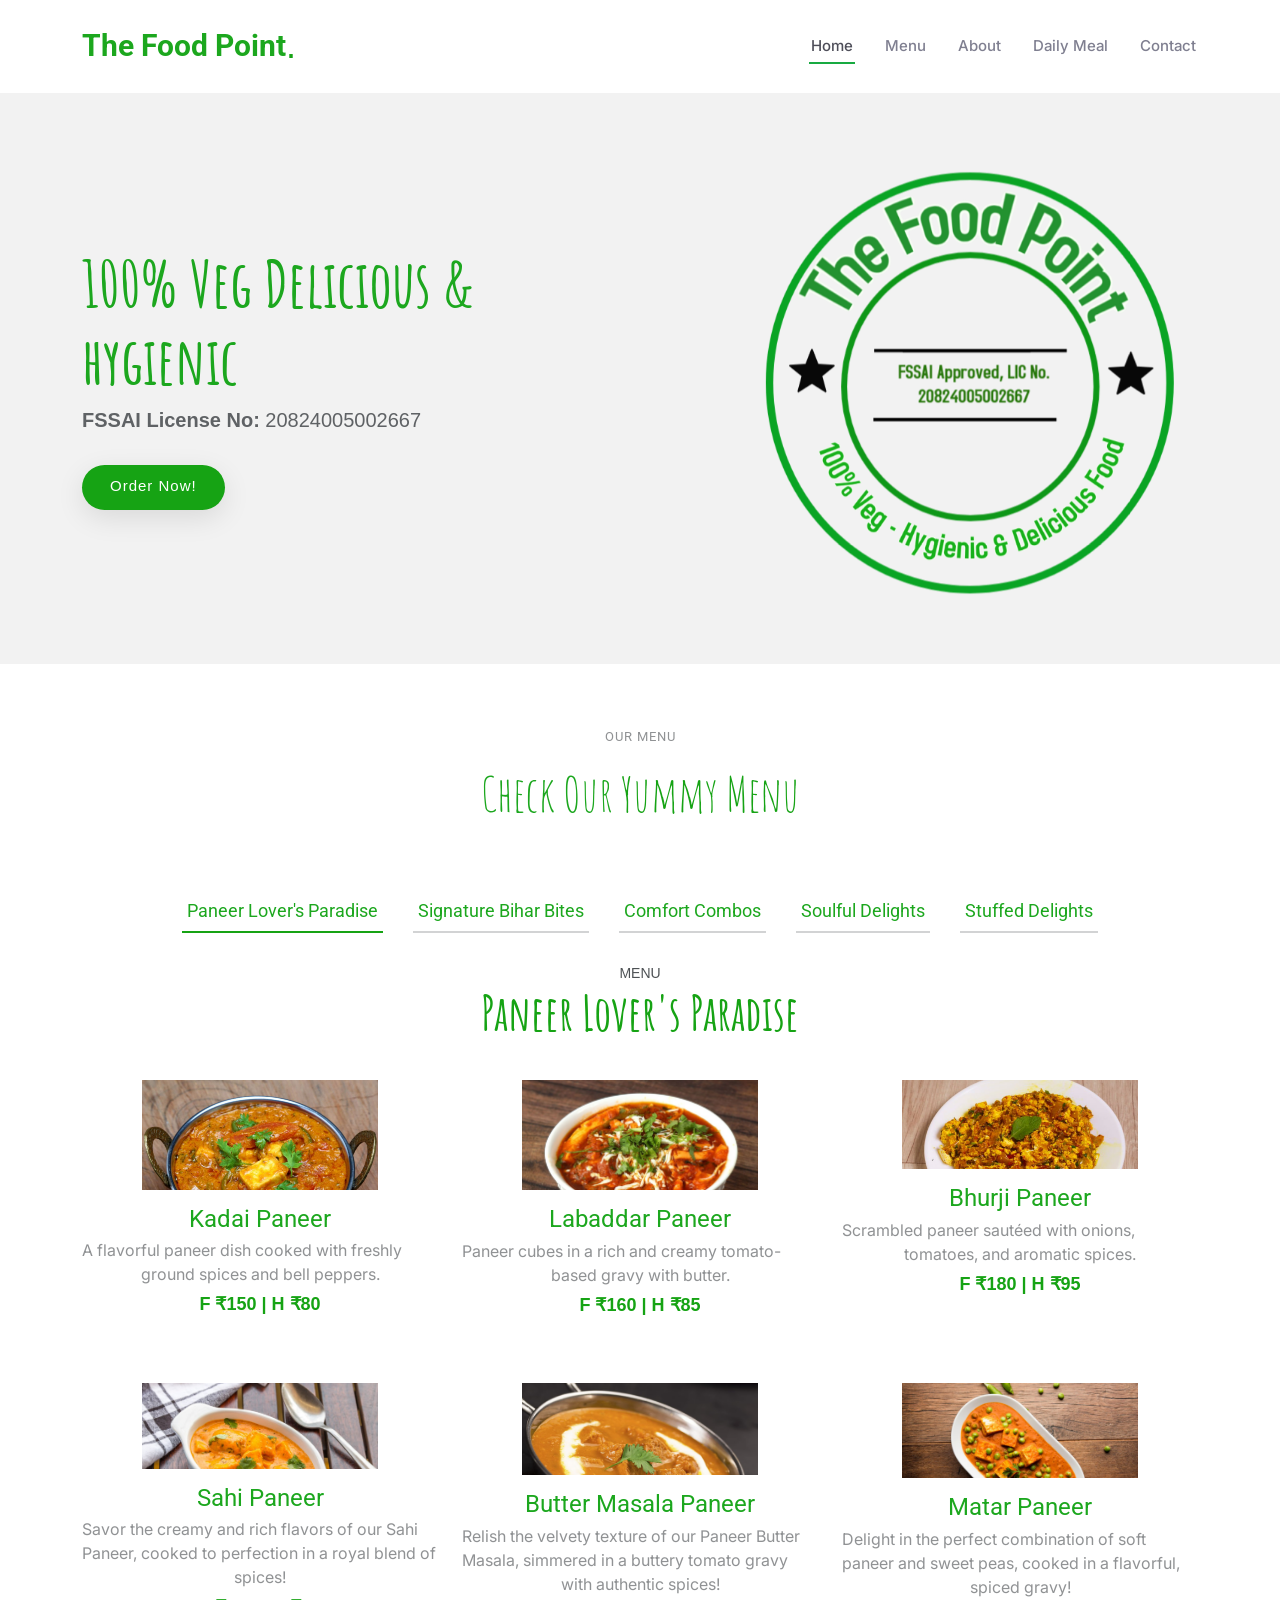
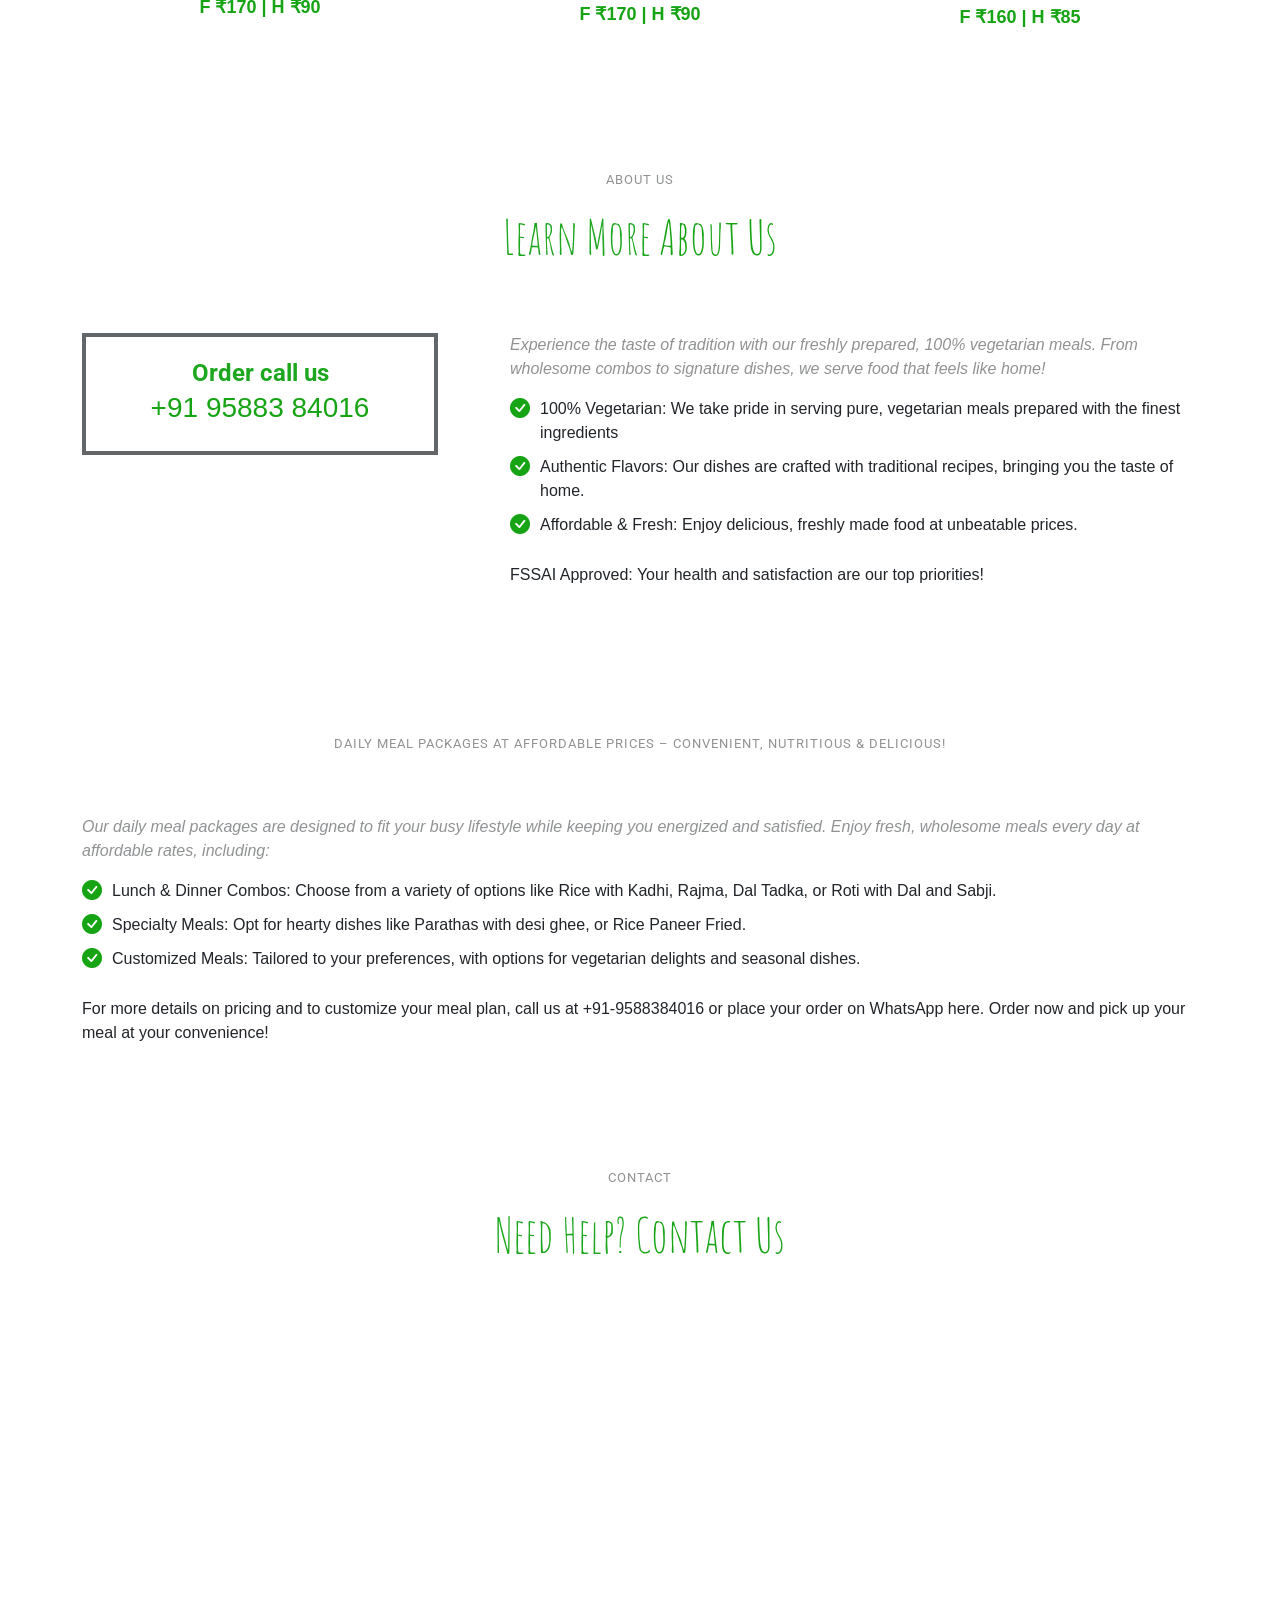
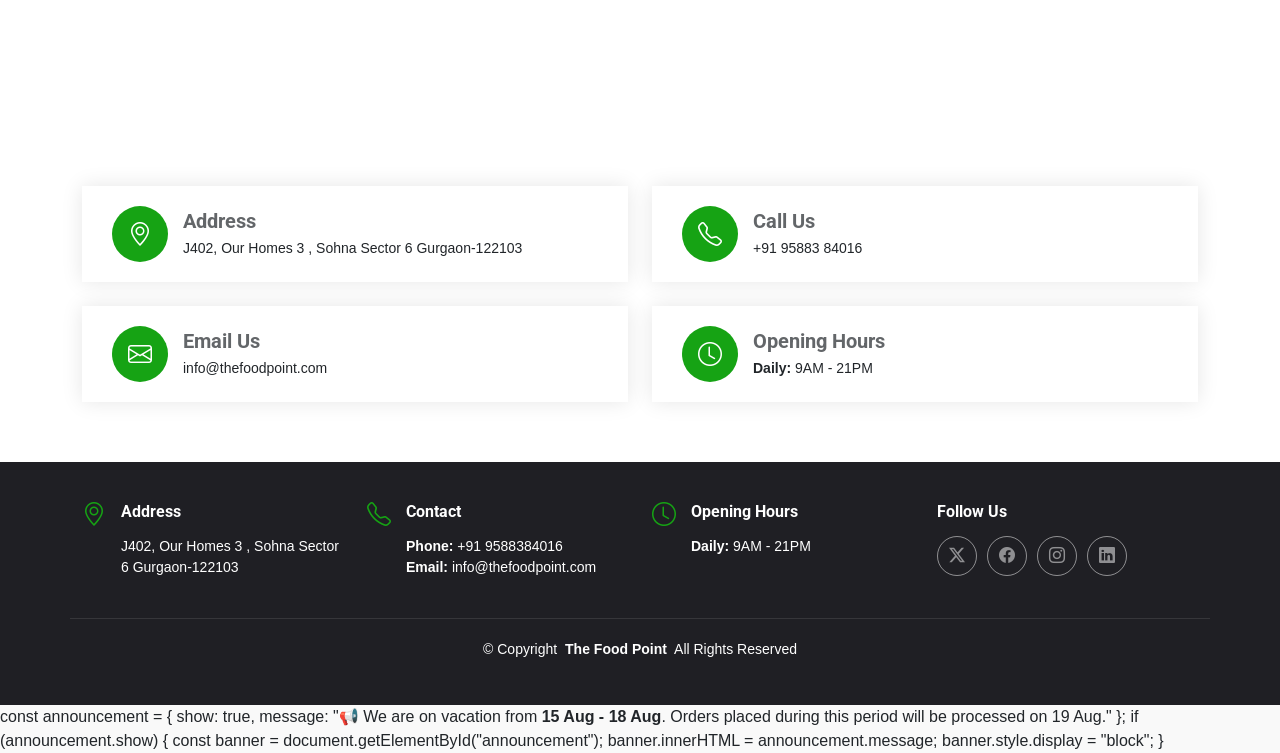
==== commit 3b02aa45: "annoucment changes" ====
--- a/index.html
+++ b/index.html
@@ -13,8 +13,9 @@
   <link href="assets/img/apple-touch-icon.png" rel="apple-touch-icon">
 
   <!-- <link rel="apple-touch-icon" sizes="180x180" href="/apple-touch-icon.png"> -->
-<link rel="icon" type="image/png" sizes="32x32" href="assets/img/favicon-32x32.png">
-<link rel="icon" type="image/png" sizes="16x16" href="assets/img/favicon-16x16.png">
+<link rel="icon" type="image/png" sizes="32x32" href="assets/img/faviconv2.png">
+<link rel="icon" type="image/png" sizes="16x16" href="assets/img/faviconv2.png">
+
 <link rel="manifest" href="/site.webmanifest">
 
 
@@ -104,6 +105,8 @@
   </header>
 
   <main class="main">
+
+    <div id="announcement" class="announcement" style="display:none;"></div>
     <!-- <div style="background-color: #ffcc00; padding: 15px; text-align: center; font-family: Arial, sans-serif; border-radius: 5px;">
       <h2 style="color: #d32f2f;">📢 Important Announcement 📢</h2>
       <p style="font-size: 18px; color: #333;">
@@ -796,6 +799,19 @@
   <!-- Main JS File -->
   <script src="assets/js/main.js"></script>
 
+
+
+ <!-- Turn ON/OFF announcement -->
+const announcement = {
+    show: true,
+    message: "📢 We are on vacation from <b>15 Aug - 18 Aug</b>. Orders placed during this period will be processed on 19 Aug."
+};
+
+if (announcement.show) {
+    const banner = document.getElementById("announcement");
+    banner.innerHTML = announcement.message;
+    banner.style.display = "block";
+}
 </body>
 
 </html>
--- a/assets/css/main.css
+++ b/assets/css/main.css
@@ -1805,3 +1805,19 @@
     transform: translateY(0);
   }
 }
+
+
+.announcement{
+    background:#ffeb3b;
+    color:#000;
+    text-align:center;
+    padding:12px;
+    font-weight:bold;
+    animation:pulse 2s infinite;
+}
+
+@keyframes pulse{
+    0%{opacity:1;}
+    50%{opacity:.7;}
+    100%{opacity:1;}
+}
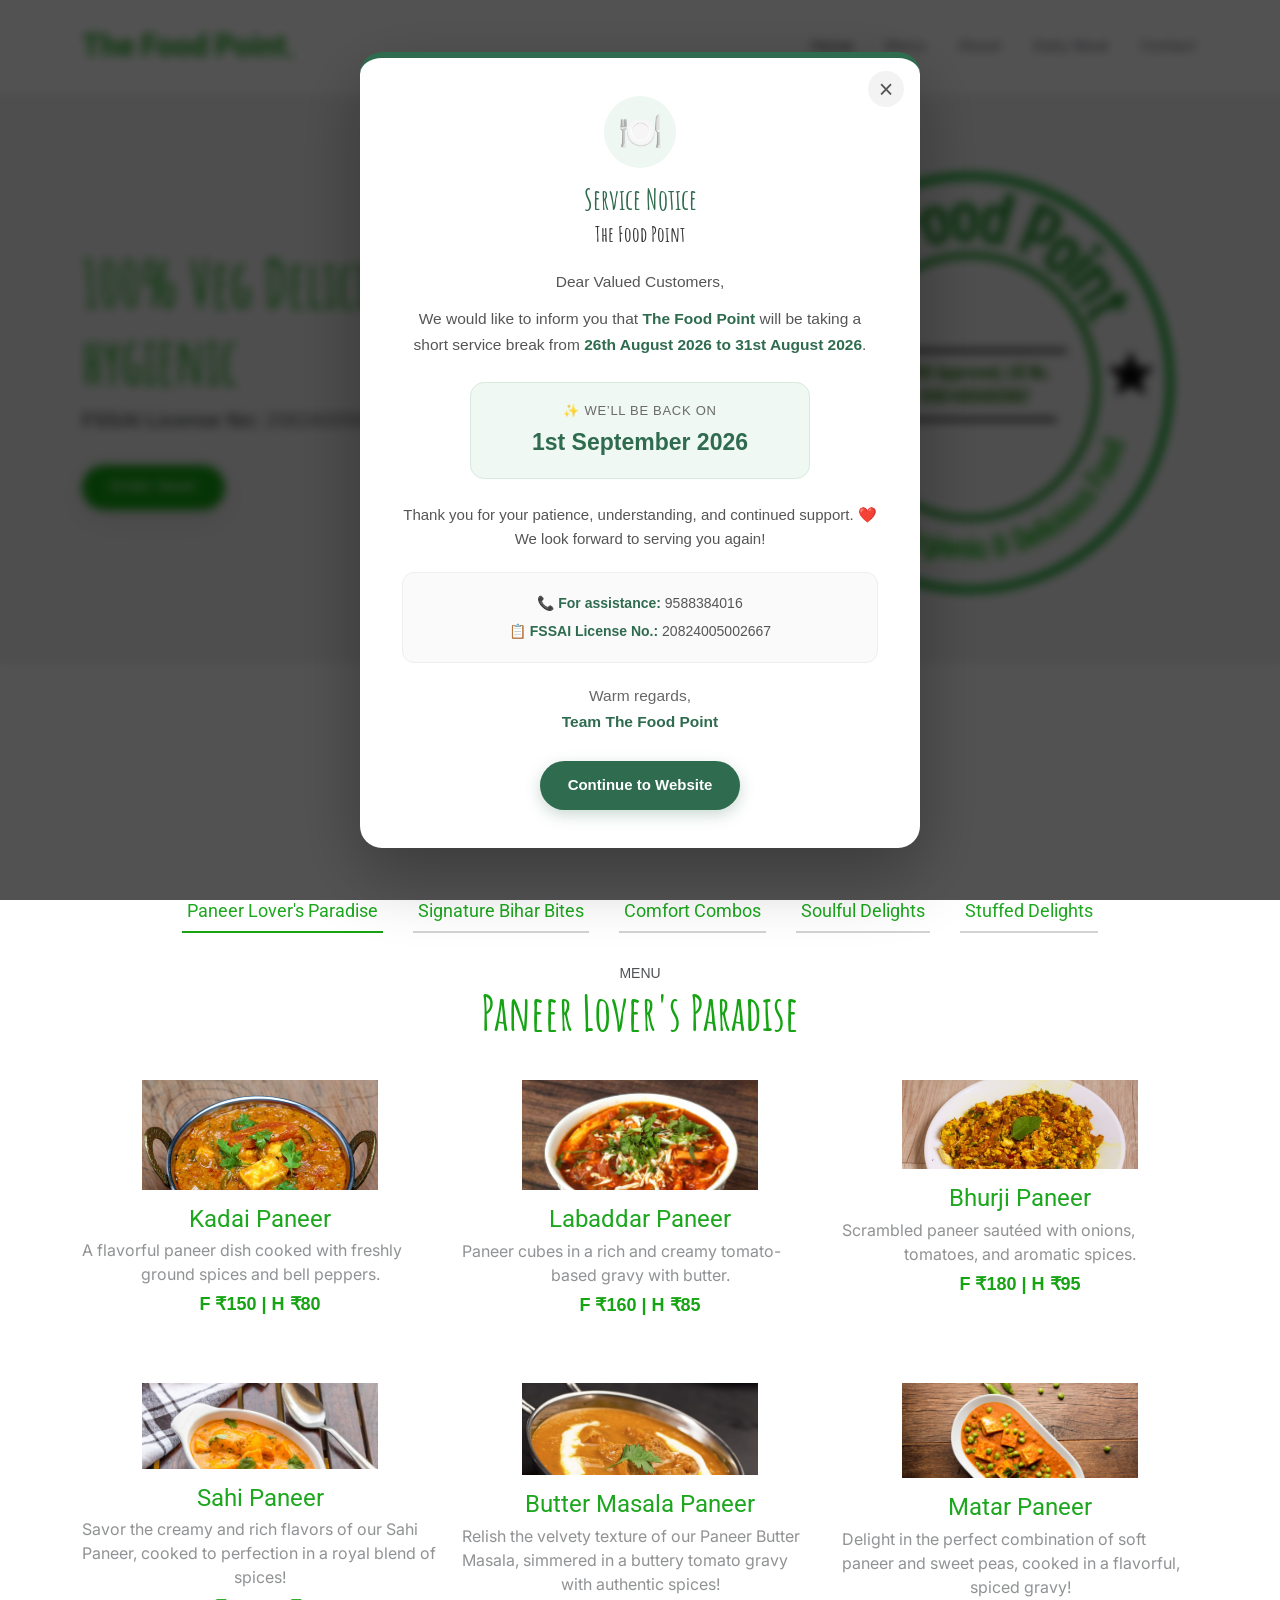
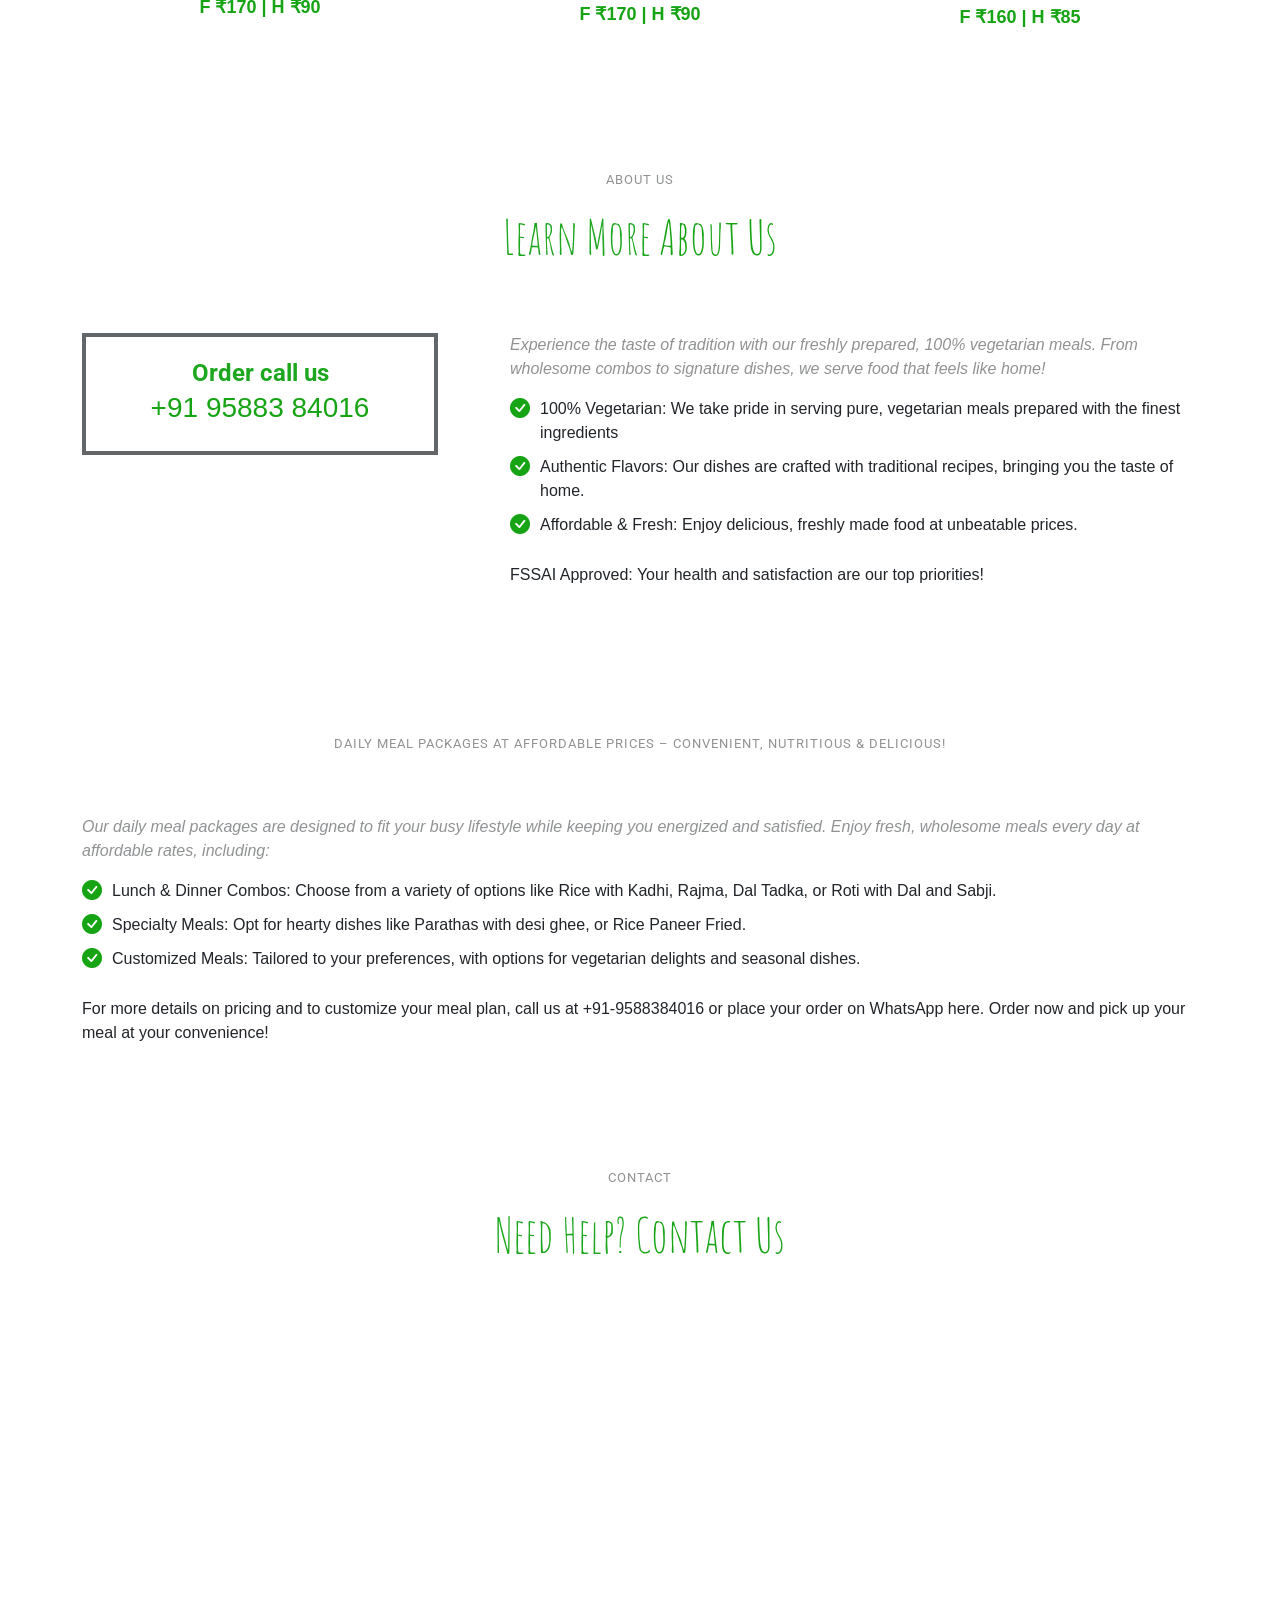
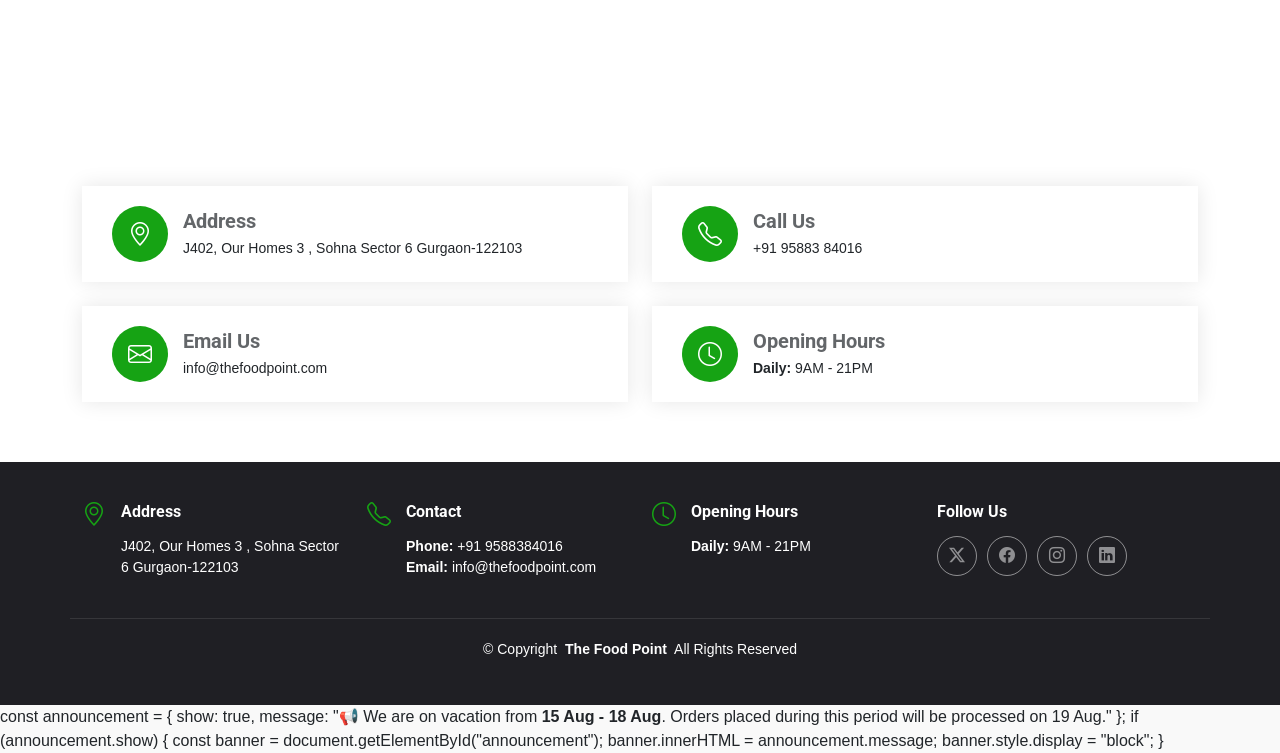
==== commit 8869cfc5: "Notice" ====
--- a/index.html
+++ b/index.html
@@ -788,6 +788,400 @@
   <!-- Preloader -->
   <div id="preloader"></div>
 
+<!-- The Food Point - Service Break Popup -->
+<div id="foodPointPopup" class="tfp-popup-overlay">
+  <div class="tfp-popup">
+
+    <!-- Close Button -->
+    <button class="tfp-close" onclick="closeFoodPointPopup()" aria-label="Close">
+      &times;
+    </button>
+
+    <!-- Icon -->
+    <div class="tfp-icon">🍽️</div>
+
+    <!-- Heading -->
+    <h2>Service Notice</h2>
+    <h3>The Food Point</h3>
+
+    <!-- Message -->
+    <p class="tfp-message">
+      Dear Valued Customers,
+    </p>
+
+    <p>
+      We would like to inform you that <strong>The Food Point</strong>
+      will be taking a short service break from
+      <strong>26th August 2026 to 31st August 2026</strong>.
+    </p>
+
+    <!-- Resume Date -->
+    <div class="tfp-resume">
+      <span>✨ We’ll Be Back On</span>
+      <strong>1st September 2026</strong>
+    </div>
+
+    <p class="tfp-thanks">
+      Thank you for your patience, understanding, and continued support. ❤️
+      We look forward to serving you again!
+    </p>
+
+    <!-- Contact Details -->
+    <div class="tfp-contact">
+      <p>📞 <strong>For assistance:</strong> 9588384016</p>
+      <p>📋 <strong>FSSAI License No.:</strong> 20824005002667</p>
+    </div>
+
+    <p class="tfp-regards">
+      Warm regards,<br>
+      <strong>Team The Food Point</strong>
+    </p>
+
+    <!-- Button -->
+    <button class="tfp-button" onclick="closeFoodPointPopup()">
+      Continue to Website
+    </button>
+
+  </div>
+</div>
+
+
+<style>
+/* ================================
+   The Food Point Popup
+================================ */
+
+.tfp-popup-overlay {
+  position: fixed;
+  inset: 0;
+  background: rgba(0, 0, 0, 0.68);
+  backdrop-filter: blur(5px);
+  -webkit-backdrop-filter: blur(5px);
+
+  display: flex;
+  align-items: center;
+  justify-content: center;
+
+  z-index: 999999;
+
+  padding: 20px;
+
+  animation: tfpFadeIn 0.35s ease;
+}
+
+.tfp-popup {
+  position: relative;
+
+  width: 100%;
+  max-width: 560px;
+
+  max-height: 90vh;
+  overflow-y: auto;
+
+  background: #ffffff;
+
+  border-radius: 22px;
+
+  padding: 38px 42px;
+
+  text-align: center;
+
+  box-shadow:
+    0 25px 70px rgba(0, 0, 0, 0.30);
+
+  border-top: 6px solid #2f6b4f;
+
+  animation: tfpPopupIn 0.4s ease;
+}
+
+/* Icon */
+
+.tfp-icon {
+  width: 72px;
+  height: 72px;
+
+  margin: 0 auto 15px;
+
+  border-radius: 50%;
+
+  background: #eef7f1;
+
+  display: flex;
+  align-items: center;
+  justify-content: center;
+
+  font-size: 36px;
+}
+
+/* Close */
+
+.tfp-close {
+  position: absolute;
+
+  top: 13px;
+  right: 16px;
+
+  width: 36px;
+  height: 36px;
+
+  border: none;
+
+  background: #f3f3f3;
+
+  border-radius: 50%;
+
+  font-size: 25px;
+
+  line-height: 32px;
+
+  color: #555;
+
+  cursor: pointer;
+
+  transition: 0.2s;
+}
+
+.tfp-close:hover {
+  background: #e8e8e8;
+  transform: rotate(90deg);
+}
+
+/* Headings */
+
+.tfp-popup h2 {
+  margin: 0;
+
+  font-size: 28px;
+
+  color: #2f6b4f;
+
+  font-weight: 700;
+}
+
+.tfp-popup h3 {
+  margin: 5px 0 22px;
+
+  font-size: 21px;
+
+  color: #333;
+
+  font-weight: 600;
+}
+
+/* Text */
+
+.tfp-popup p {
+  color: #555;
+
+  font-size: 15.5px;
+
+  line-height: 1.65;
+
+  margin: 12px 0;
+}
+
+.tfp-popup strong {
+  color: #2f6b4f;
+}
+
+/* Resume Box */
+
+.tfp-resume {
+  margin: 24px auto;
+
+  padding: 18px 20px;
+
+  max-width: 340px;
+
+  background: #f0f8f3;
+
+  border: 1px solid #d8eadf;
+
+  border-radius: 14px;
+}
+
+.tfp-resume span {
+  display: block;
+
+  font-size: 13px;
+
+  color: #6a6a6a;
+
+  margin-bottom: 5px;
+
+  text-transform: uppercase;
+
+  letter-spacing: 0.7px;
+}
+
+.tfp-resume strong {
+  display: block;
+
+  font-size: 23px;
+
+  color: #2f6b4f;
+}
+
+/* Thank You */
+
+.tfp-thanks {
+  font-size: 15px !important;
+
+  color: #555 !important;
+}
+
+/* Contact */
+
+.tfp-contact {
+  margin: 20px 0;
+
+  padding: 14px 18px;
+
+  background: #fafafa;
+
+  border-radius: 12px;
+
+  border: 1px solid #eeeeee;
+}
+
+.tfp-contact p {
+  margin: 5px 0 !important;
+
+  font-size: 14px !important;
+}
+
+/* Regards */
+
+.tfp-regards {
+  margin-top: 18px !important;
+
+  color: #666 !important;
+}
+
+/* Button */
+
+.tfp-button {
+  margin-top: 15px;
+
+  padding: 13px 28px;
+
+  border: none;
+
+  border-radius: 30px;
+
+  background: #2f6b4f;
+
+  color: #ffffff;
+
+  font-size: 15px;
+
+  font-weight: 600;
+
+  cursor: pointer;
+
+  transition: all 0.25s ease;
+
+  box-shadow: 0 5px 15px rgba(47, 107, 79, 0.25);
+}
+
+.tfp-button:hover {
+  background: #24543e;
+
+  transform: translateY(-2px);
+
+  box-shadow: 0 8px 20px rgba(47, 107, 79, 0.30);
+}
+
+/* ================================
+   Animations
+================================ */
+
+@keyframes tfpFadeIn {
+  from {
+    opacity: 0;
+  }
+
+  to {
+    opacity: 1;
+  }
+}
+
+@keyframes tfpPopupIn {
+  from {
+    opacity: 0;
+    transform: translateY(25px) scale(0.96);
+  }
+
+  to {
+    opacity: 1;
+    transform: translateY(0) scale(1);
+  }
+}
+
+/* ================================
+   Mobile
+================================ */
+
+@media (max-width: 600px) {
+
+  .tfp-popup-overlay {
+    padding: 14px;
+  }
+
+  .tfp-popup {
+    padding: 32px 22px 25px;
+
+    border-radius: 18px;
+
+    max-height: 92vh;
+  }
+
+  .tfp-icon {
+    width: 62px;
+    height: 62px;
+
+    font-size: 30px;
+  }
+
+  .tfp-popup h2 {
+    font-size: 24px;
+  }
+
+  .tfp-popup h3 {
+    font-size: 19px;
+  }
+
+  .tfp-popup p {
+    font-size: 14px;
+  }
+
+  .tfp-resume strong {
+    font-size: 20px;
+  }
+
+  .tfp-button {
+    width: 100%;
+  }
+}
+</style>
+
+
+<script>
+document.addEventListener("DOMContentLoaded", function () {
+
+  const popup = document.getElementById("foodPointPopup");
+
+  // Show popup when the website opens
+  popup.style.display = "flex";
+
+});
+
+function closeFoodPointPopup() {
+  document.getElementById("foodPointPopup").style.display = "none";
+}
+</script>
+
+
   <!-- Vendor JS Files -->
   <script src="assets/vendor/bootstrap/js/bootstrap.bundle.min.js"></script>
   <script src="assets/vendor/php-email-form/validate.js"></script>
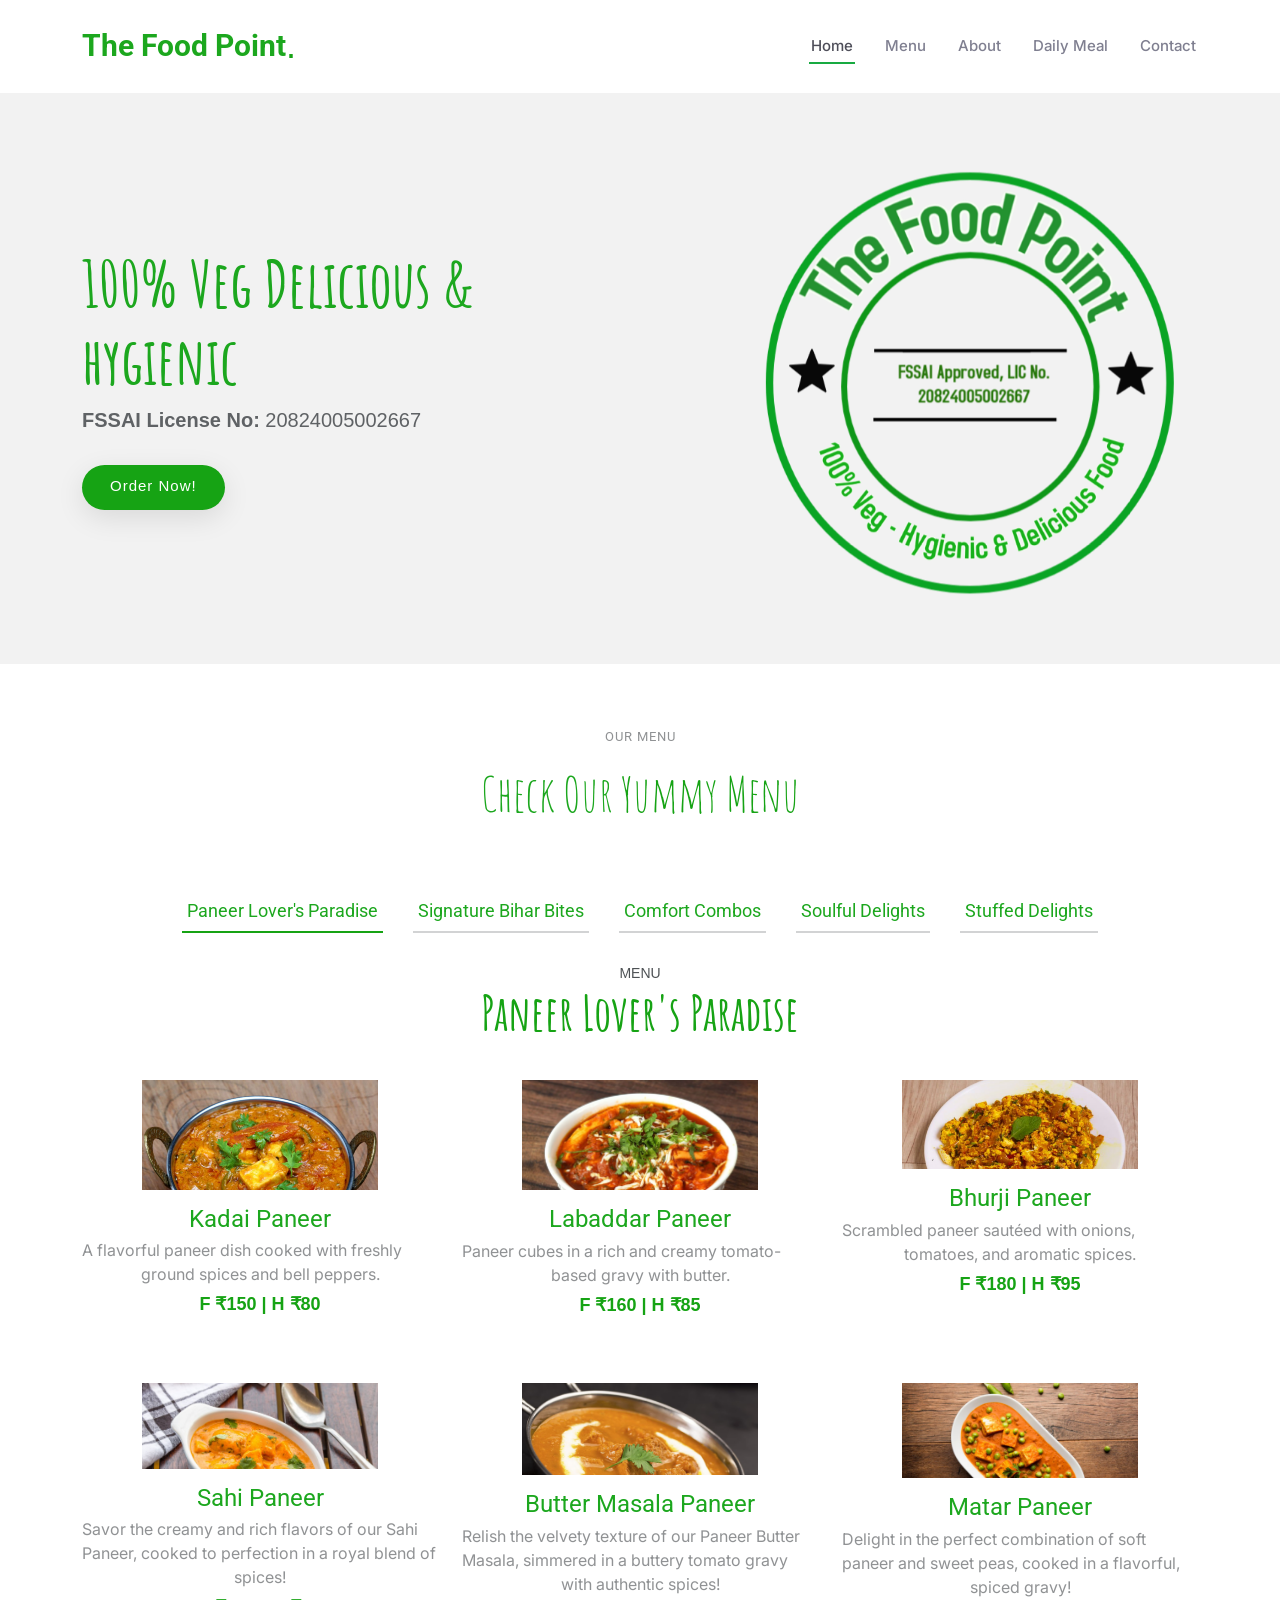
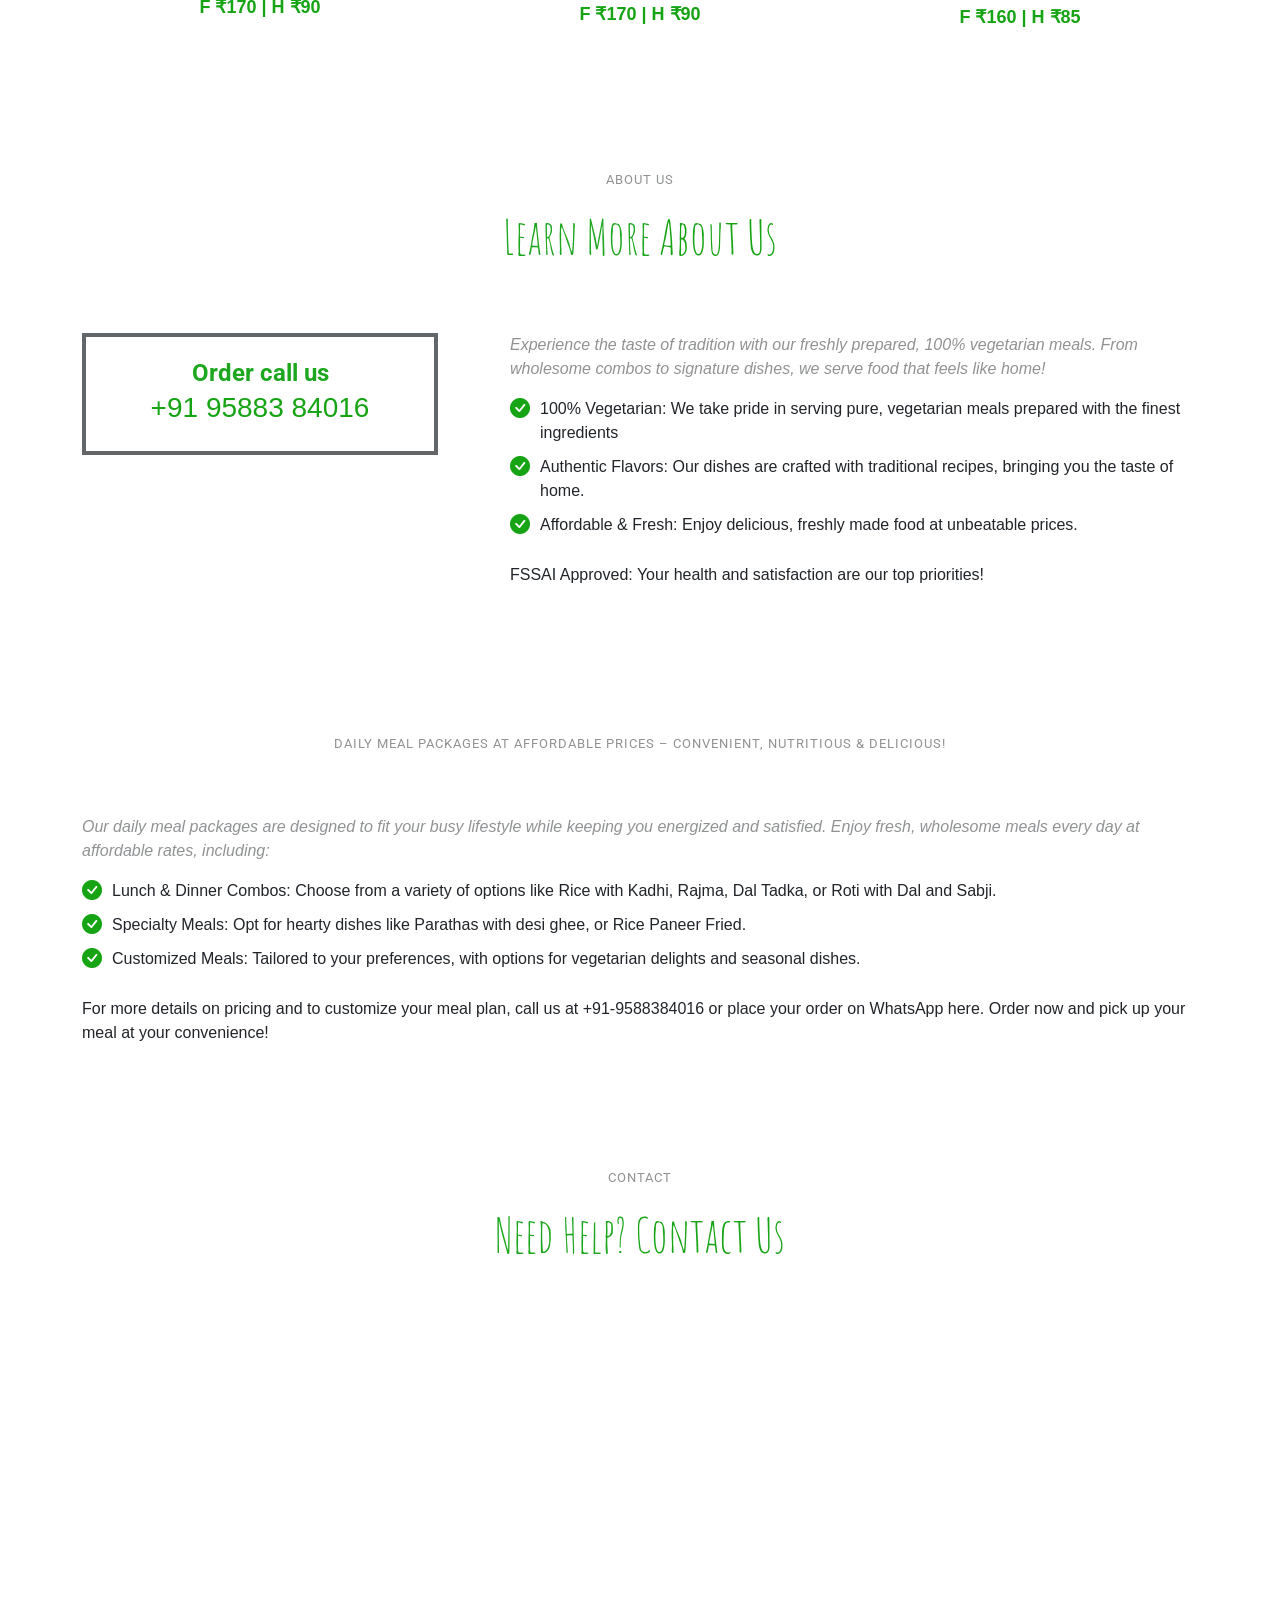
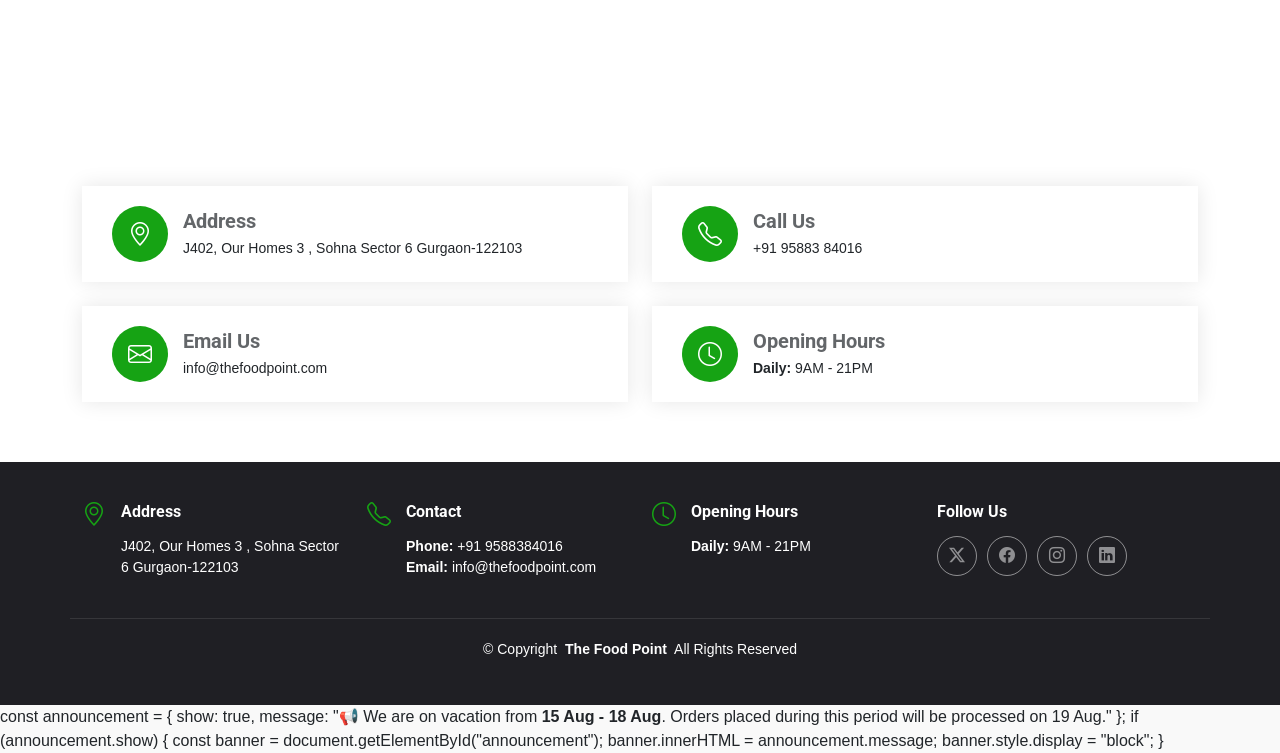
==== commit 84980e37: "Alert hide" ====
--- a/index.html
+++ b/index.html
@@ -1172,7 +1172,7 @@
   const popup = document.getElementById("foodPointPopup");
 
   // Show popup when the website opens
-  popup.style.display = "flex";
+  popup.style.display = "none";
 
 });
 
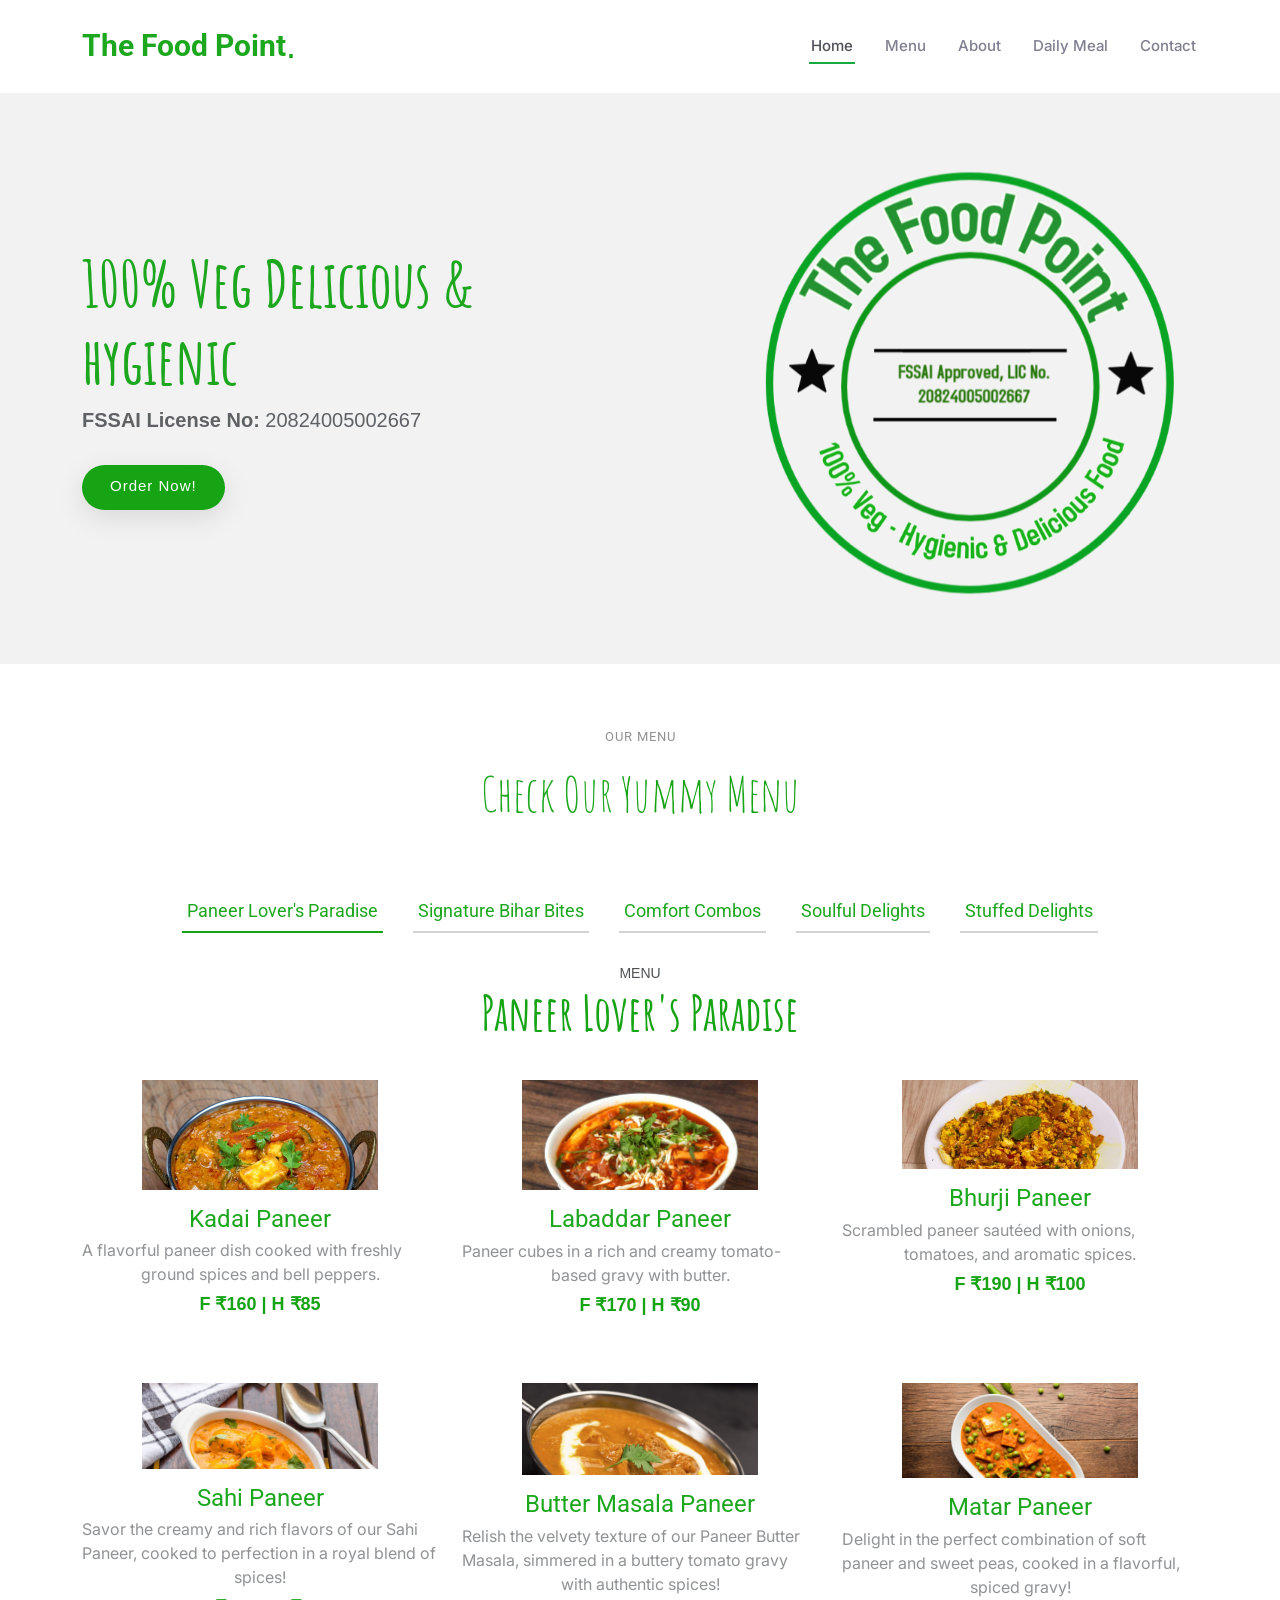
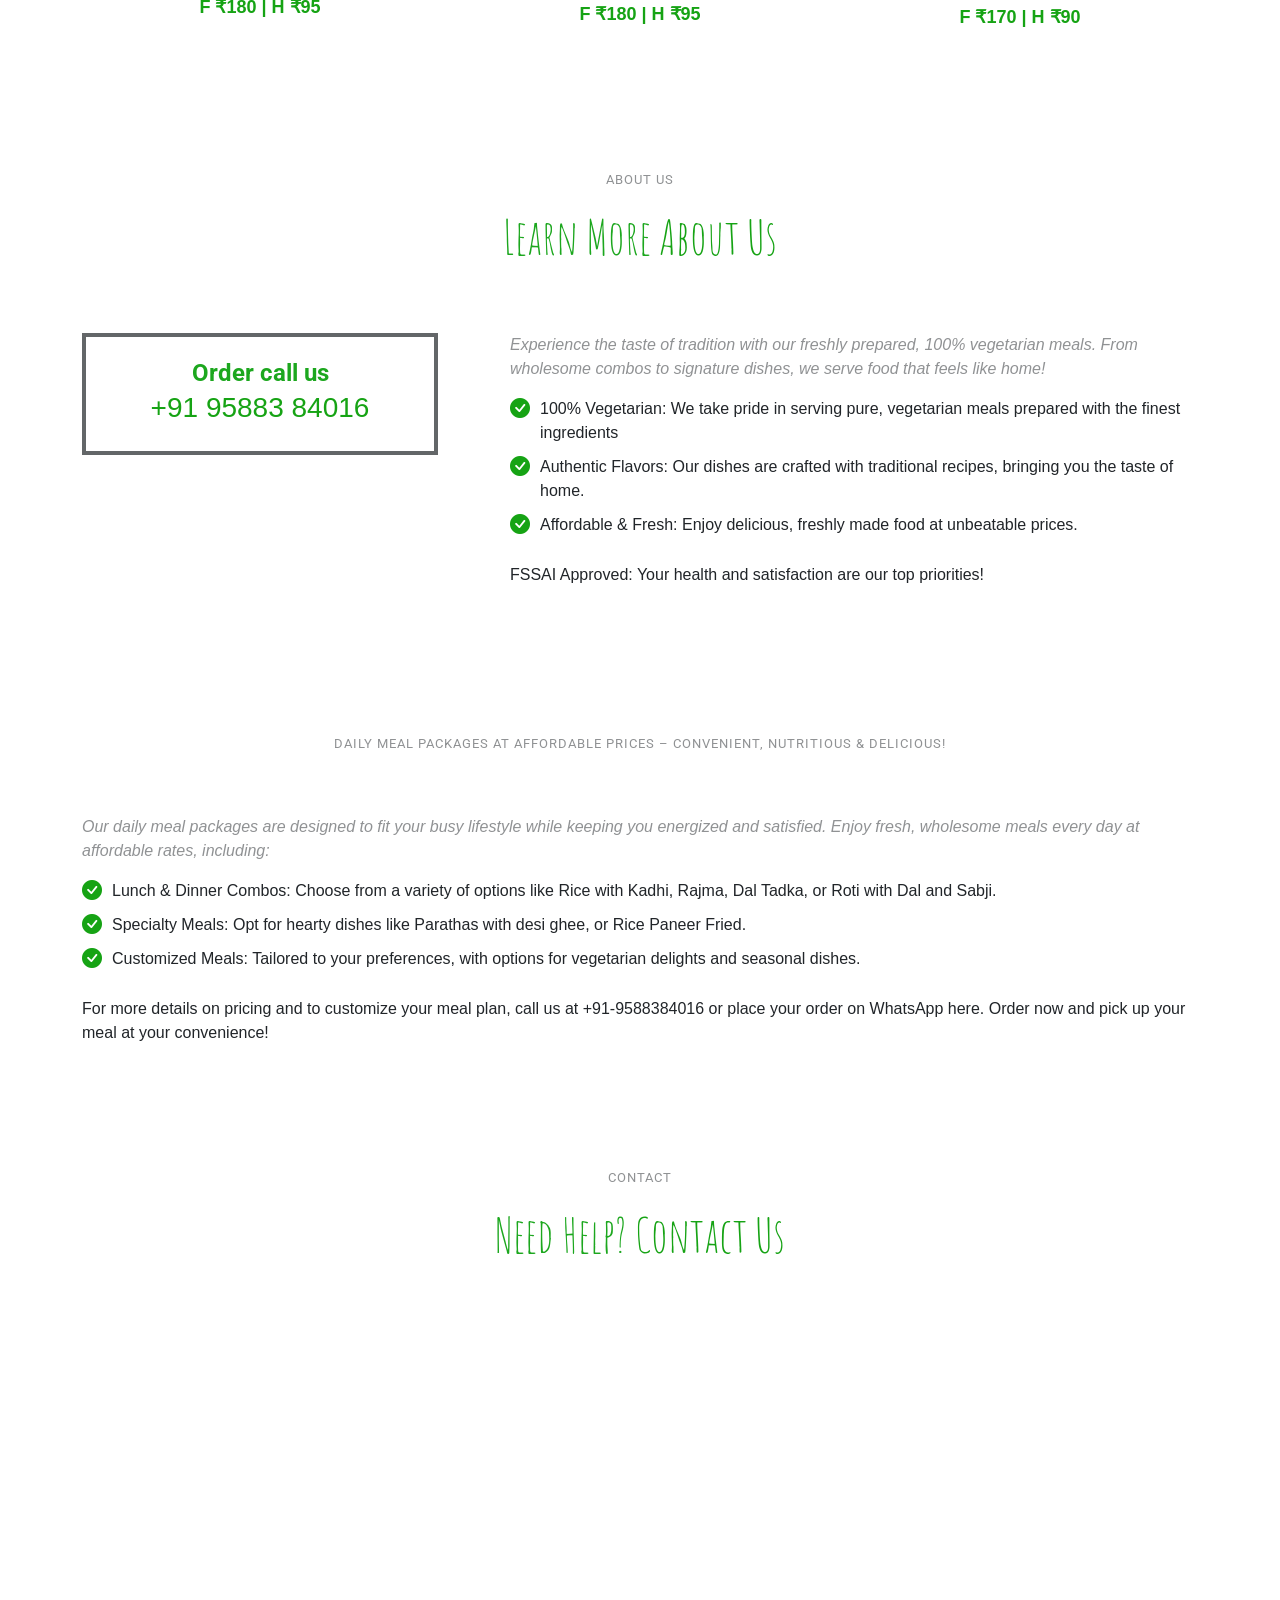
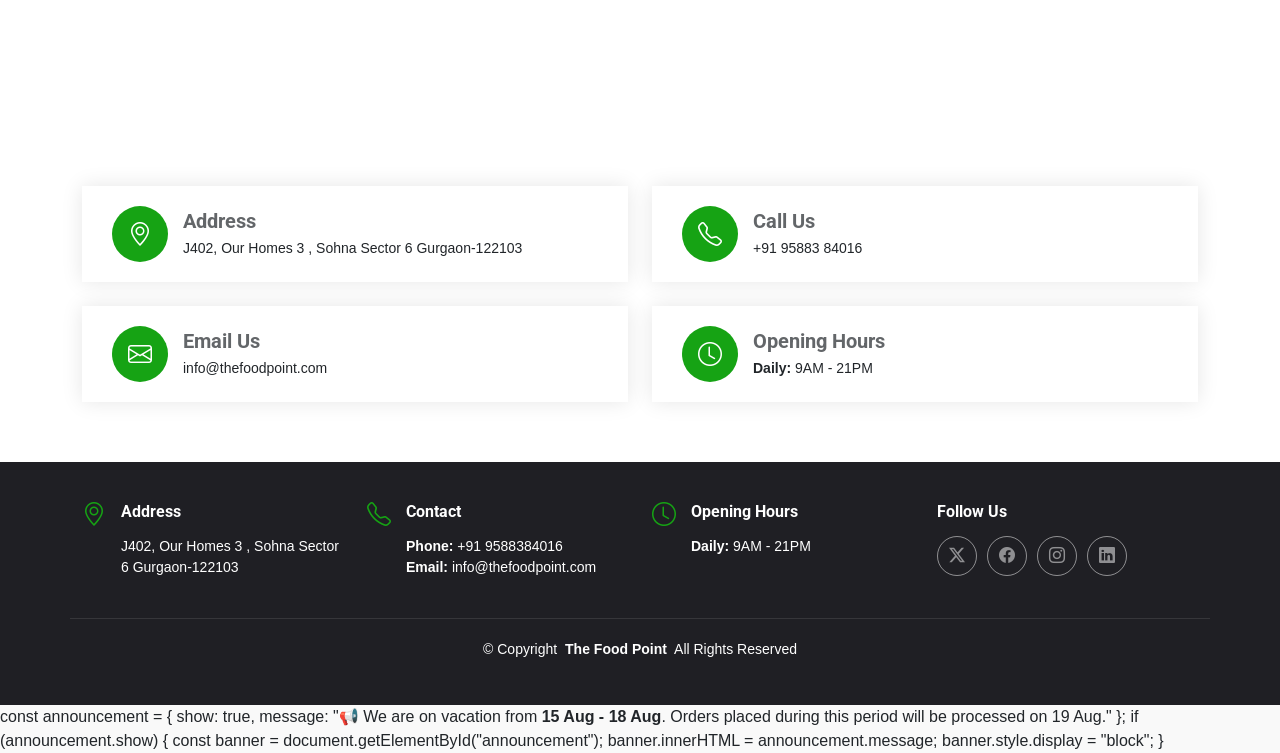
==== commit 106380ba: "Price change" ====
--- a/index.html
+++ b/index.html
@@ -216,7 +216,7 @@
                     A flavorful paneer dish cooked with freshly ground spices and bell peppers.
                   </p>
                   <p class="price">
-                    F ₹150 | H ₹80
+                    F ₹160 | H ₹85
                   </p>
                 </div><!-- Menu Item -->
   
@@ -227,7 +227,7 @@
                     Paneer cubes in a rich and creamy tomato-based gravy with butter.
                   </p>
                   <p class="price">
-                    F ₹160 | H ₹85
+                    F ₹170 | H ₹90
                   </p>
                 </div><!-- Menu Item -->
   
@@ -238,7 +238,7 @@
                     Scrambled paneer sautéed with onions, tomatoes, and aromatic spices.
                   </p>
                   <p class="price">
-                    F ₹180 | H ₹95
+                    F ₹190 | H ₹100
                   </p>
                 </div><!-- Menu Item -->
   
@@ -249,7 +249,7 @@
                     Savor the creamy and rich flavors of our Sahi Paneer, cooked to perfection in a royal blend of spices!
                   </p>
                   <p class="price">
-                    F ₹170 | H ₹90
+                    F ₹180 | H ₹95
                   </p>
                 </div><!-- Menu Item -->
   
@@ -260,7 +260,7 @@
                     Relish the velvety texture of our Paneer Butter Masala, simmered in a buttery tomato gravy with authentic spices!
                   </p>
                   <p class="price">
-                    F ₹170 | H ₹90
+                    F ₹180 | H ₹95
                   </p>
                 </div><!-- Menu Item -->
   
@@ -271,7 +271,7 @@
                     Delight in the perfect combination of soft paneer and sweet peas, cooked in a flavorful, spiced gravy!
                   </p>
                   <p class="price">
-                    F ₹160 | H ₹85
+                    F ₹170 | H ₹90
                   </p>
                 </div><!-- Menu Item -->
   
@@ -294,7 +294,7 @@
                     Savor the authentic taste of Litti Chokha – roasted wheat balls filled with spiced sattu, served with a flavorful brinjal and tomato mash.
                   </p>
                   <p class="price">
-                     ₹90(4 pcs) 
+                     ₹100(4 pcs) 
                   </p>
                 </div><!-- Menu Item -->
   
